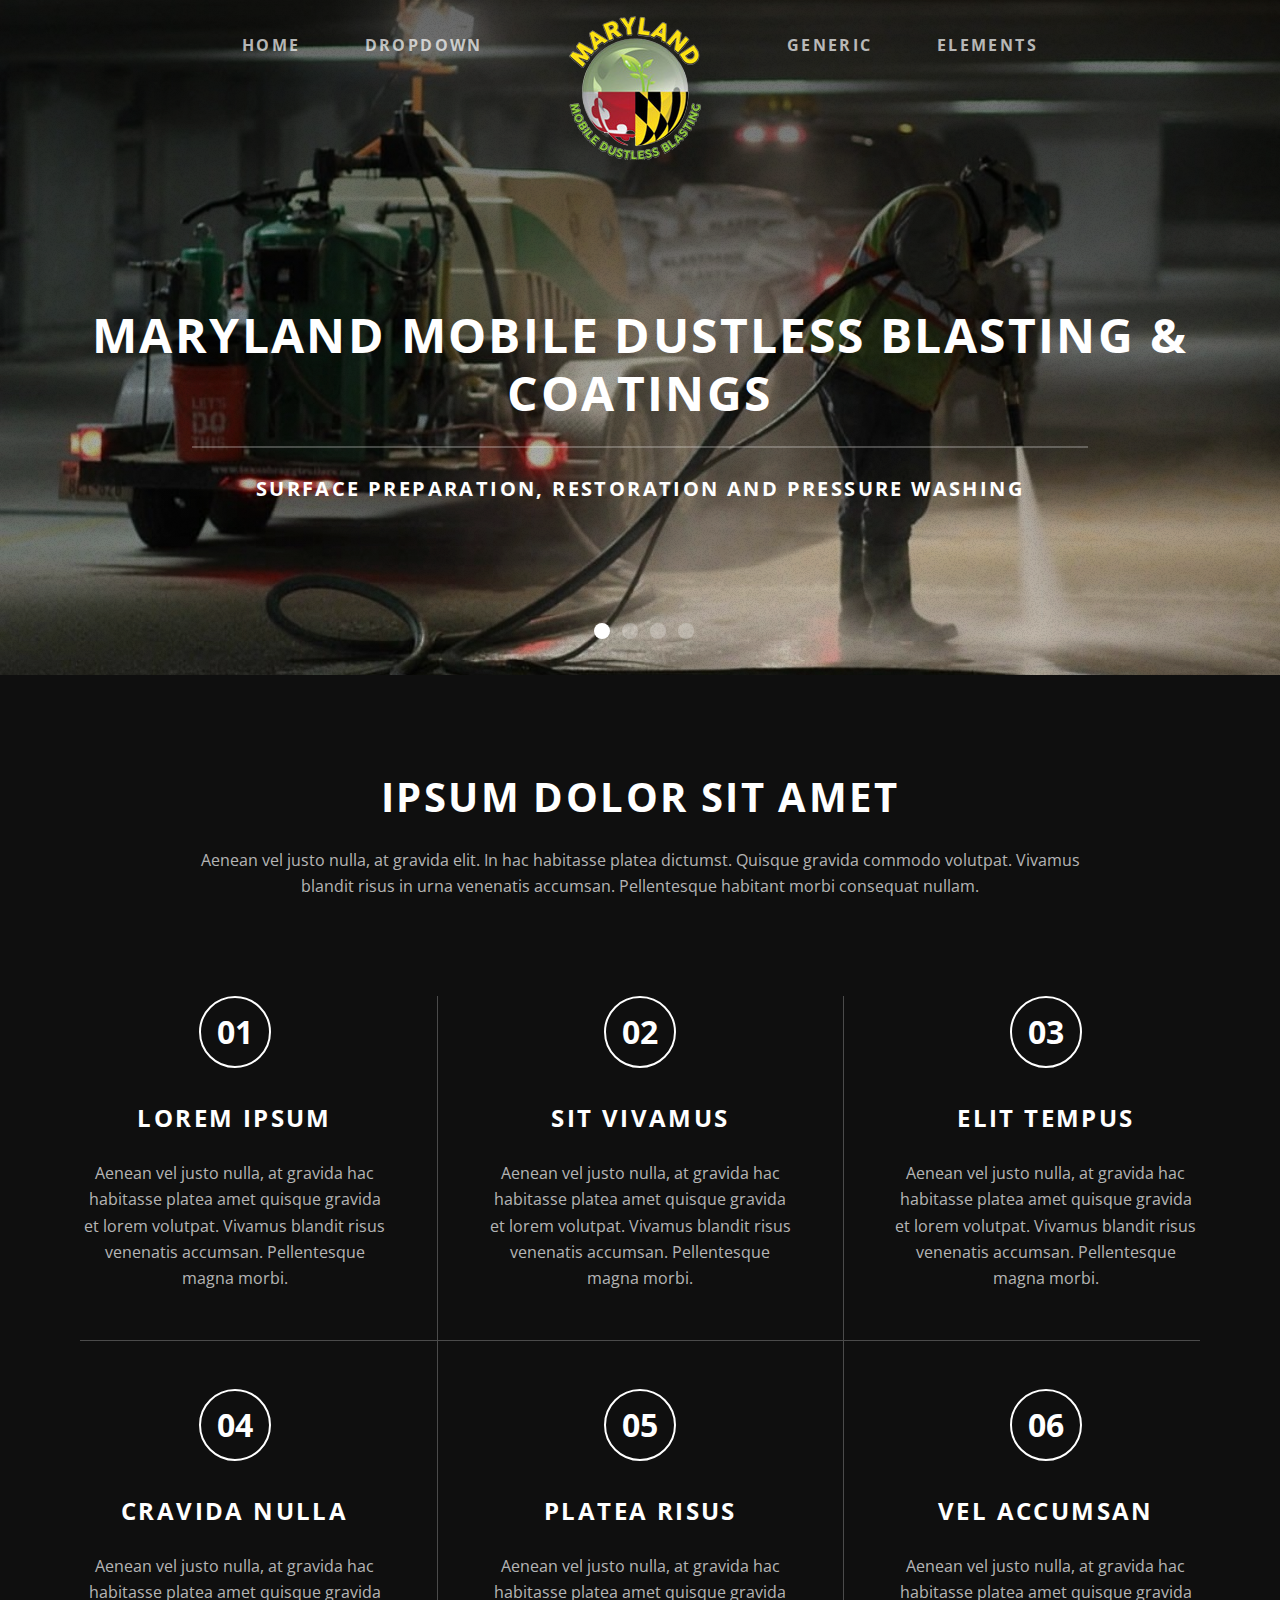
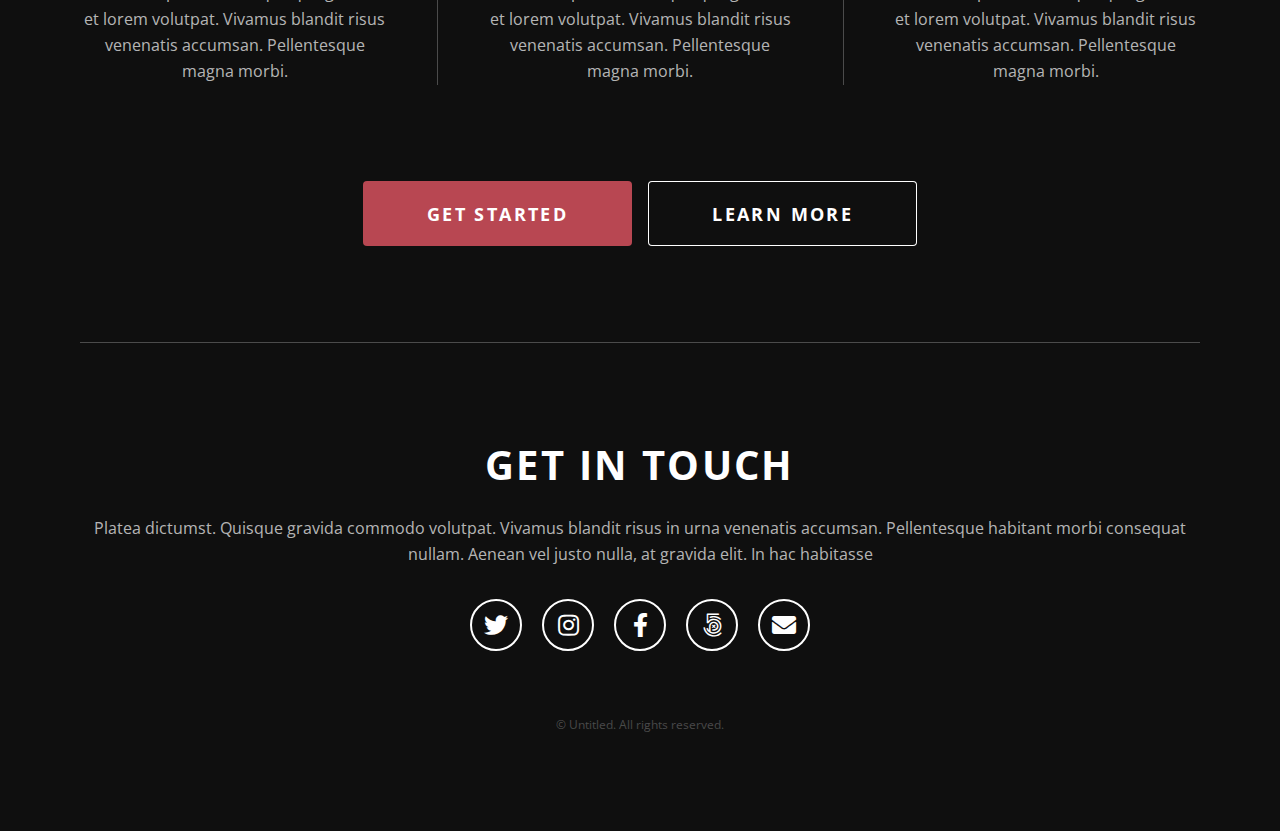
==== index.html @ 6a5d4ad1 "initial commit" ====
<!DOCTYPE HTML>
<!--
	Wide Angle by Pixelarity
	pixelarity.com | hello@pixelarity.com
	License: pixelarity.com/license
-->
<html>

<head>
  <title>MD Mobile Dustless</title>
  <meta charset="utf-8" />
  <meta name="viewport" content="width=device-width, initial-scale=1, user-scalable=no" />
  <meta name="description" content="" />
  <meta name="keywords" content="" />
  <link rel="stylesheet" href="assets/css/main.css" />
</head>

<body class="is-preload">

  <!-- Header -->
  <header id="header" class="alt">
    <nav>
      <ul class="nav">
        <li><a href="index.html">Home</a></li>
        <li>
          <a href="#">Dropdown</a>
          <ul>
            <li><a href="#">Magna tempus</a></li>
            <li><a href="#">Etiam lorem facilis</a></li>
            <li>
              <a href="#">Veroeros consequat</a>
              <ul>
                <li><a href="#">Lorem ipsum dolor</a></li>
                <li><a href="#">Phasellus consequat</a></li>
                <li><a href="#">Magna phasellus</a></li>
                <li><a href="#">Etiam dolore nisl</a></li>
              </ul>
            </li>
            <li><a href="#">Dolore sed magna</a></li>
            <li><a href="#">Nisl sed adipiscing</a></li>
          </ul>
        </li>
      </ul>
    </nav>
    <div id="logo">
      <a href="index.html">
        <img src="images/maryland-mobile-dustless-blasting-web-clip-144-removebg-preview.png"
          alt="MD mobile dustless logo" />
      </a>
    </div>
    <nav>
      <ul class="nav">
        <li><a href="generic.html">Generic</a></li>
        <li><a href="elements.html">Elements</a></li>
      </ul>
    </nav>
  </header>

  <!-- Banner -->
  <div id="banner">
    <article data-position="middle right">
      <div class="inner">
        <img
        sizes="(max-width: 1080px) 100vw, 1080px"
        srcset="
        images/Dustless-parking-lot-e1428711129374_vaur3p_c_scale,w_360.jpg 360w,
        images/Dustless-parking-lot-e1428711129374_vaur3p_c_scale,w_684.jpg 684w,
        images/Dustless-parking-lot-e1428711129374_vaur3p_c_scale,w_986.jpg 986w,
        images/Dustless-parking-lot-e1428711129374_vaur3p_c_scale,w_1080.jpg 1080w"
        src="images/Dustless-parking-lot-e1428711129374_vaur3p_c_scale,w_1080.jpg"
        alt="">
        <h1>Maryland Mobile Dustless Blasting & Coatings</h1>
        <p>Surface Preparation, Restoration And Pressure Washing</p>
      </div>
    </article>
    <article data-position="top right">
      <div class="inner">
        <img src="images/slide02.jpg" alt="" />
        <h1>Maryland Mobile Dustless Blasting & Coatings</h1>
        <p>Surface Preparation, Restoration And Pressure Washing</p>
      </div>
    </article>
    <article data-position="top right">
      <div class="inner">
        <img src="images/slide03.jpg" alt="" />
        <h1>Maryland Mobile Dustless Blasting & Coatings</h1>
        <p>Surface Preparation, Restoration And Pressure Washing</p>
      </div>
    </article>
    <article data-position="top right">
      <div class="inner">
        <img src="images/slide04.jpg" alt="" />
        <h1>Maryland Mobile Dustless Blasting & Coatings</h1>
        <p>Surface Preparation, Restoration And Pressure Washing</p>
      </div>
    </article>
  </div>

  <!-- One -->
  <section id="one" class="wrapper">
    <div class="inner">
      <header>
        <h2>Ipsum Dolor Sit Amet</h2>
        <p>Aenean vel justo nulla, at gravida elit. In hac habitasse platea dictumst. Quisque gravida commodo volutpat.
          Vivamus blandit risus in urna venenatis accumsan. Pellentesque habitant morbi consequat nullam.</p>
      </header>
      <div class="features-grid">
        <div>
          <span class="number">01</span>
          <h3>Lorem Ipsum</h3>
          <p>Aenean vel justo nulla, at gravida hac habitasse platea amet quisque gravida et lorem volutpat. Vivamus
            blandit risus venenatis accumsan. Pellentesque magna morbi.</p>
        </div>
        <div>
          <span class="number">02</span>
          <h3>Sit Vivamus</h3>
          <p>Aenean vel justo nulla, at gravida hac habitasse platea amet quisque gravida et lorem volutpat. Vivamus
            blandit risus venenatis accumsan. Pellentesque magna morbi.</p>
        </div>
        <div>
          <span class="number">03</span>
          <h3>Elit Tempus</h3>
          <p>Aenean vel justo nulla, at gravida hac habitasse platea amet quisque gravida et lorem volutpat. Vivamus
            blandit risus venenatis accumsan. Pellentesque magna morbi.</p>
        </div>
        <div>
          <span class="number">04</span>
          <h3>Cravida Nulla</h3>
          <p>Aenean vel justo nulla, at gravida hac habitasse platea amet quisque gravida et lorem volutpat. Vivamus
            blandit risus venenatis accumsan. Pellentesque magna morbi.</p>
        </div>
        <div>
          <span class="number">05</span>
          <h3>Platea Risus</h3>
          <p>Aenean vel justo nulla, at gravida hac habitasse platea amet quisque gravida et lorem volutpat. Vivamus
            blandit risus venenatis accumsan. Pellentesque magna morbi.</p>
        </div>
        <div>
          <span class="number">06</span>
          <h3>Vel Accumsan</h3>
          <p>Aenean vel justo nulla, at gravida hac habitasse platea amet quisque gravida et lorem volutpat. Vivamus
            blandit risus venenatis accumsan. Pellentesque magna morbi.</p>
        </div>
      </div>
      <ul class="actions special">
        <li><a href="#" class="button large primary">Get Started</a></li>
        <li><a href="#" class="button large">Learn More</a></li>
      </ul>
    </div>
  </section>

  <!-- Footer -->
  <section id="footer">
    <div class="inner">
      <header>
        <h2>Get in Touch</h2>
        <p>Platea dictumst. Quisque gravida commodo volutpat. Vivamus blandit risus in urna venenatis accumsan.
          Pellentesque habitant morbi consequat nullam. Aenean vel justo nulla, at gravida elit. In hac habitasse</p>
      </header>
      <ul class="icons">
        <li><a href="#" class="icon brands fa-twitter"><span class="label">Twitter</span></a></li>
        <li><a href="#" class="icon brands fa-instagram"><span class="label">Instagram</span></a></li>
        <li><a href="#" class="icon brands fa-facebook-f"><span class="label">Facebook</span></a></li>
        <li><a href="#" class="icon brands fa-500px"><span class="label">500px</span></a></li>
        <li><a href="#" class="icon solid fa-envelope"><span class="label">Email</span></a></li>
      </ul>
      <div class="copyright">
        &copy; Untitled. All rights reserved.
      </div>
    </div>
  </section>

  <!-- Scripts -->
  <script src="assets/js/jquery.min.js"></script>
  <script src="assets/js/browser.min.js"></script>
  <script src="assets/js/breakpoints.min.js"></script>
  <script src="assets/js/jquery.dropotron.min.js"></script>
  <script src="assets/js/util.js"></script>
  <script src="assets/js/main.js"></script>

</body>

</html>
---- assets/css/main.css ----
@import url(fontawesome-all.min.css);
@import url("https://fonts.googleapis.com/css?family=Open+Sans|Open+Sans+Condensed:300,700");

/*
	Wide Angle by Pixelarity
	pixelarity.com | hello@pixelarity.com
	License: pixelarity.com/license
*/

html,
body,
div,
span,
applet,
object,
iframe,
h1,
h2,
h3,
h4,
h5,
h6,
p,
blockquote,
pre,
a,
abbr,
acronym,
address,
big,
cite,
code,
del,
dfn,
em,
img,
ins,
kbd,
q,
s,
samp,
small,
strike,
strong,
sub,
sup,
tt,
var,
b,
u,
i,
center,
dl,
dt,
dd,
ol,
ul,
li,
fieldset,
form,
label,
legend,
table,
caption,
tbody,
tfoot,
thead,
tr,
th,
td,
article,
aside,
canvas,
details,
embed,
figure,
figcaption,
footer,
header,
hgroup,
menu,
nav,
output,
ruby,
section,
summary,
time,
mark,
audio,
video {
  margin: 0;
  padding: 0;
  border: 0;
  font-size: 100%;
  font: inherit;
  vertical-align: baseline;
}

article,
aside,
details,
figcaption,
figure,
footer,
header,
hgroup,
menu,
nav,
section {
  display: block;
}

body {
  line-height: 1;
}

ol,
ul {
  list-style: none;
}

blockquote,
q {
  quotes: none;
}

blockquote:before,
blockquote:after,
q:before,
q:after {
  content: "";
  content: none;
}

table {
  border-collapse: collapse;
  border-spacing: 0;
}

body {
  -webkit-text-size-adjust: none;
}

mark {
  background-color: transparent;
  color: inherit;
}

input::-moz-focus-inner {
  border: 0;
  padding: 0;
}

input,
select,
textarea {
  -moz-appearance: none;
  -webkit-appearance: none;
  -ms-appearance: none;
  appearance: none;
}

/* Basic */

@-ms-viewport {
  width: device-width;
}

body {
  -ms-overflow-style: scrollbar;
}

@media screen and (max-width: 480px) {
  html,
  body {
    min-width: 320px;
  }
}

html {
  box-sizing: border-box;
}

*,
*:before,
*:after {
  box-sizing: inherit;
}

body {
  background: #0f0f0f;
}

body.is-preload *,
body.is-preload *:before,
body.is-preload *:after {
  -moz-animation: none !important;
  -webkit-animation: none !important;
  -ms-animation: none !important;
  animation: none !important;
  -moz-transition: none !important;
  -webkit-transition: none !important;
  -ms-transition: none !important;
  transition: none !important;
}

/* Typography */

html {
  font-size: 14pt;
}

@media screen and (max-width: 1680px) {
  html {
    font-size: 12pt;
  }
}

@media screen and (max-width: 1280px) {
  html {
    font-size: 12pt;
  }
}

@media screen and (max-width: 980px) {
  html {
    font-size: 11pt;
  }
}

@media screen and (max-width: 480px) {
  html {
    font-size: 11pt;
  }
}

body {
  background-color: #0f0f0f;
  color: rgba(255, 255, 255, 0.7);
}

body,
input,
select,
textarea {
  font-family: "Open Sans", Arial, Helvetica, sans-serif;
  font-weight: 400;
  font-size: 1rem;
  line-height: 1.65;
}

input,
select,
textarea {
  color: #fff;
}

a {
  -moz-transition: color 0.2s ease-in-out;
  -webkit-transition: color 0.2s ease-in-out;
  -ms-transition: color 0.2s ease-in-out;
  transition: color 0.2s ease-in-out;
  color: #fff;
  text-decoration: underline;
}

a:hover {
  color: #b84752;
  text-decoration: none;
}

strong,
b {
  font-weight: 700;
}

em,
i {
  font-style: italic;
}

p {
  margin: 0 0 2rem 0;
}

h1,
h2,
h3,
h4,
h5,
h6 {
  color: #fff;
  font-family: "Open Sans Condensed", Arial, Helvetica, sans-serif;
  font-weight: 700;
  letter-spacing: 0.15rem;
  line-height: 1.5;
  margin: 0 0 1.5rem 0;
  text-transform: uppercase;
}

h1.major,
h2.major,
h3.major,
h4.major,
h5.major,
h6.major {
  text-align: center;
  margin: 0 0 3rem 0;
}

h1 a,
h2 a,
h3 a,
h4 a,
h5 a,
h6 a {
  color: inherit;
  text-decoration: none;
}

h1 {
  font-size: 3.25rem;
  line-height: 1.2;
}

h2 {
  font-size: 2.5rem;
  line-height: 1.3;
}

h3 {
  font-size: 1.5rem;
}

h4 {
  font-size: 1.25rem;
}

h5 {
  font-size: 0.9rem;
}

h6 {
  font-size: 0.7rem;
}

@media screen and (max-width: 736px) {
  h1 {
    font-size: 2.75rem;
    line-height: 1.3;
  }

  h2 {
    font-size: 1.5rem;
    line-height: 1.5;
  }

  h3 {
    font-size: 1.25rem;
  }
}

sub {
  font-size: 0.8rem;
  position: relative;
  top: 0.5rem;
}

sup {
  font-size: 0.8rem;
  position: relative;
  top: -0.5rem;
}

blockquote {
  border-left: solid 0.5rem rgba(255, 255, 255, 0.25);
  font-style: italic;
  margin: 0 0 2rem 0;
  padding: 1rem 0 1rem 2rem;
}

code {
  background: rgba(255, 255, 255, 0.075);
  border-radius: 4px;
  border: 1px solid rgba(255, 255, 255, 0.25);
  font-family: "Courier New", monospace;
  font-size: 0.9rem;
  margin: 0 0.25rem;
  padding: 0.25rem 0.65rem;
}

pre {
  -webkit-overflow-scrolling: touch;
  font-family: "Courier New", monospace;
  font-size: 0.9rem;
  margin: 0 0 2rem 0;
}

pre code {
  display: block;
  line-height: 1.75;
  padding: 1rem 1.5rem;
  overflow-x: auto;
}

hr {
  border: 0;
  border-bottom: solid 1px rgba(255, 255, 255, 0.25);
  margin: 2rem 0;
}

hr.major {
  margin: 4rem 0;
}

@media screen and (max-width: 736px) {
  hr.major {
    margin: 3rem 0;
  }
}

/* Row */

.row {
  display: flex;
  flex-wrap: wrap;
  box-sizing: border-box;
  align-items: stretch;
}

.row > * {
  box-sizing: border-box;
}

.row.gtr-uniform > * > :last-child {
  margin-bottom: 0;
}

.row.aln-left {
  justify-content: flex-start;
}

.row.aln-center {
  justify-content: center;
}

.row.aln-right {
  justify-content: flex-end;
}

.row.aln-top {
  align-items: flex-start;
}

.row.aln-middle {
  align-items: center;
}

.row.aln-bottom {
  align-items: flex-end;
}

.row > .imp {
  order: -1;
}

.row > .col-1 {
  width: 8.33333%;
}

.row > .off-1 {
  margin-left: 8.33333%;
}

.row > .col-2 {
  width: 16.66667%;
}

.row > .off-2 {
  margin-left: 16.66667%;
}

.row > .col-3 {
  width: 25%;
}

.row > .off-3 {
  margin-left: 25%;
}

.row > .col-4 {
  width: 33.33333%;
}

.row > .off-4 {
  margin-left: 33.33333%;
}

.row > .col-5 {
  width: 41.66667%;
}

.row > .off-5 {
  margin-left: 41.66667%;
}

.row > .col-6 {
  width: 50%;
}

.row > .off-6 {
  margin-left: 50%;
}

.row > .col-7 {
  width: 58.33333%;
}

.row > .off-7 {
  margin-left: 58.33333%;
}

.row > .col-8 {
  width: 66.66667%;
}

.row > .off-8 {
  margin-left: 66.66667%;
}

.row > .col-9 {
  width: 75%;
}

.row > .off-9 {
  margin-left: 75%;
}

.row > .col-10 {
  width: 83.33333%;
}

.row > .off-10 {
  margin-left: 83.33333%;
}

.row > .col-11 {
  width: 91.66667%;
}

.row > .off-11 {
  margin-left: 91.66667%;
}

.row > .col-12 {
  width: 100%;
}

.row > .off-12 {
  margin-left: 100%;
}

.row.gtr-0 {
  margin-top: 0;
  margin-left: 0rem;
}

.row.gtr-0 > * {
  padding: 0 0 0 0rem;
}

.row.gtr-0.gtr-uniform {
  margin-top: 0rem;
}

.row.gtr-0.gtr-uniform > * {
  padding-top: 0rem;
}

.row.gtr-25 {
  margin-top: 0;
  margin-left: -0.5rem;
}

.row.gtr-25 > * {
  padding: 0 0 0 0.5rem;
}

.row.gtr-25.gtr-uniform {
  margin-top: -0.5rem;
}

.row.gtr-25.gtr-uniform > * {
  padding-top: 0.5rem;
}

.row.gtr-50 {
  margin-top: 0;
  margin-left: -1rem;
}

.row.gtr-50 > * {
  padding: 0 0 0 1rem;
}

.row.gtr-50.gtr-uniform {
  margin-top: -1rem;
}

.row.gtr-50.gtr-uniform > * {
  padding-top: 1rem;
}

.row {
  margin-top: 0;
  margin-left: -2rem;
}

.row > * {
  padding: 0 0 0 2rem;
}

.row.gtr-uniform {
  margin-top: -2rem;
}

.row.gtr-uniform > * {
  padding-top: 2rem;
}

.row.gtr-150 {
  margin-top: 0;
  margin-left: -3rem;
}

.row.gtr-150 > * {
  padding: 0 0 0 3rem;
}

.row.gtr-150.gtr-uniform {
  margin-top: -3rem;
}

.row.gtr-150.gtr-uniform > * {
  padding-top: 3rem;
}

.row.gtr-200 {
  margin-top: 0;
  margin-left: -4rem;
}

.row.gtr-200 > * {
  padding: 0 0 0 4rem;
}

.row.gtr-200.gtr-uniform {
  margin-top: -4rem;
}

.row.gtr-200.gtr-uniform > * {
  padding-top: 4rem;
}

@media screen and (max-width: 1680px) {
  .row {
    display: flex;
    flex-wrap: wrap;
    box-sizing: border-box;
    align-items: stretch;
  }

  .row > * {
    box-sizing: border-box;
  }

  .row.gtr-uniform > * > :last-child {
    margin-bottom: 0;
  }

  .row.aln-left {
    justify-content: flex-start;
  }

  .row.aln-center {
    justify-content: center;
  }

  .row.aln-right {
    justify-content: flex-end;
  }

  .row.aln-top {
    align-items: flex-start;
  }

  .row.aln-middle {
    align-items: center;
  }

  .row.aln-bottom {
    align-items: flex-end;
  }

  .row > .imp-xlarge {
    order: -1;
  }

  .row > .col-1-xlarge {
    width: 8.33333%;
  }

  .row > .off-1-xlarge {
    margin-left: 8.33333%;
  }

  .row > .col-2-xlarge {
    width: 16.66667%;
  }

  .row > .off-2-xlarge {
    margin-left: 16.66667%;
  }

  .row > .col-3-xlarge {
    width: 25%;
  }

  .row > .off-3-xlarge {
    margin-left: 25%;
  }

  .row > .col-4-xlarge {
    width: 33.33333%;
  }

  .row > .off-4-xlarge {
    margin-left: 33.33333%;
  }

  .row > .col-5-xlarge {
    width: 41.66667%;
  }

  .row > .off-5-xlarge {
    margin-left: 41.66667%;
  }

  .row > .col-6-xlarge {
    width: 50%;
  }

  .row > .off-6-xlarge {
    margin-left: 50%;
  }

  .row > .col-7-xlarge {
    width: 58.33333%;
  }

  .row > .off-7-xlarge {
    margin-left: 58.33333%;
  }

  .row > .col-8-xlarge {
    width: 66.66667%;
  }

  .row > .off-8-xlarge {
    margin-left: 66.66667%;
  }

  .row > .col-9-xlarge {
    width: 75%;
  }

  .row > .off-9-xlarge {
    margin-left: 75%;
  }

  .row > .col-10-xlarge {
    width: 83.33333%;
  }

  .row > .off-10-xlarge {
    margin-left: 83.33333%;
  }

  .row > .col-11-xlarge {
    width: 91.66667%;
  }

  .row > .off-11-xlarge {
    margin-left: 91.66667%;
  }

  .row > .col-12-xlarge {
    width: 100%;
  }

  .row > .off-12-xlarge {
    margin-left: 100%;
  }

  .row.gtr-0 {
    margin-top: 0;
    margin-left: 0rem;
  }

  .row.gtr-0 > * {
    padding: 0 0 0 0rem;
  }

  .row.gtr-0.gtr-uniform {
    margin-top: 0rem;
  }

  .row.gtr-0.gtr-uniform > * {
    padding-top: 0rem;
  }

  .row.gtr-25 {
    margin-top: 0;
    margin-left: -0.5rem;
  }

  .row.gtr-25 > * {
    padding: 0 0 0 0.5rem;
  }

  .row.gtr-25.gtr-uniform {
    margin-top: -0.5rem;
  }

  .row.gtr-25.gtr-uniform > * {
    padding-top: 0.5rem;
  }

  .row.gtr-50 {
    margin-top: 0;
    margin-left: -1rem;
  }

  .row.gtr-50 > * {
    padding: 0 0 0 1rem;
  }

  .row.gtr-50.gtr-uniform {
    margin-top: -1rem;
  }

  .row.gtr-50.gtr-uniform > * {
    padding-top: 1rem;
  }

  .row {
    margin-top: 0;
    margin-left: -2rem;
  }

  .row > * {
    padding: 0 0 0 2rem;
  }

  .row.gtr-uniform {
    margin-top: -2rem;
  }

  .row.gtr-uniform > * {
    padding-top: 2rem;
  }

  .row.gtr-150 {
    margin-top: 0;
    margin-left: -3rem;
  }

  .row.gtr-150 > * {
    padding: 0 0 0 3rem;
  }

  .row.gtr-150.gtr-uniform {
    margin-top: -3rem;
  }

  .row.gtr-150.gtr-uniform > * {
    padding-top: 3rem;
  }

  .row.gtr-200 {
    margin-top: 0;
    margin-left: -4rem;
  }

  .row.gtr-200 > * {
    padding: 0 0 0 4rem;
  }

  .row.gtr-200.gtr-uniform {
    margin-top: -4rem;
  }

  .row.gtr-200.gtr-uniform > * {
    padding-top: 4rem;
  }
}

@media screen and (max-width: 1280px) {
  .row {
    display: flex;
    flex-wrap: wrap;
    box-sizing: border-box;
    align-items: stretch;
  }

  .row > * {
    box-sizing: border-box;
  }

  .row.gtr-uniform > * > :last-child {
    margin-bottom: 0;
  }

  .row.aln-left {
    justify-content: flex-start;
  }

  .row.aln-center {
    justify-content: center;
  }

  .row.aln-right {
    justify-content: flex-end;
  }

  .row.aln-top {
    align-items: flex-start;
  }

  .row.aln-middle {
    align-items: center;
  }

  .row.aln-bottom {
    align-items: flex-end;
  }

  .row > .imp-large {
    order: -1;
  }

  .row > .col-1-large {
    width: 8.33333%;
  }

  .row > .off-1-large {
    margin-left: 8.33333%;
  }

  .row > .col-2-large {
    width: 16.66667%;
  }

  .row > .off-2-large {
    margin-left: 16.66667%;
  }

  .row > .col-3-large {
    width: 25%;
  }

  .row > .off-3-large {
    margin-left: 25%;
  }

  .row > .col-4-large {
    width: 33.33333%;
  }

  .row > .off-4-large {
    margin-left: 33.33333%;
  }

  .row > .col-5-large {
    width: 41.66667%;
  }

  .row > .off-5-large {
    margin-left: 41.66667%;
  }

  .row > .col-6-large {
    width: 50%;
  }

  .row > .off-6-large {
    margin-left: 50%;
  }

  .row > .col-7-large {
    width: 58.33333%;
  }

  .row > .off-7-large {
    margin-left: 58.33333%;
  }

  .row > .col-8-large {
    width: 66.66667%;
  }

  .row > .off-8-large {
    margin-left: 66.66667%;
  }

  .row > .col-9-large {
    width: 75%;
  }

  .row > .off-9-large {
    margin-left: 75%;
  }

  .row > .col-10-large {
    width: 83.33333%;
  }

  .row > .off-10-large {
    margin-left: 83.33333%;
  }

  .row > .col-11-large {
    width: 91.66667%;
  }

  .row > .off-11-large {
    margin-left: 91.66667%;
  }

  .row > .col-12-large {
    width: 100%;
  }

  .row > .off-12-large {
    margin-left: 100%;
  }

  .row.gtr-0 {
    margin-top: 0;
    margin-left: 0rem;
  }

  .row.gtr-0 > * {
    padding: 0 0 0 0rem;
  }

  .row.gtr-0.gtr-uniform {
    margin-top: 0rem;
  }

  .row.gtr-0.gtr-uniform > * {
    padding-top: 0rem;
  }

  .row.gtr-25 {
    margin-top: 0;
    margin-left: -0.375rem;
  }

  .row.gtr-25 > * {
    padding: 0 0 0 0.375rem;
  }

  .row.gtr-25.gtr-uniform {
    margin-top: -0.375rem;
  }

  .row.gtr-25.gtr-uniform > * {
    padding-top: 0.375rem;
  }

  .row.gtr-50 {
    margin-top: 0;
    margin-left: -0.75rem;
  }

  .row.gtr-50 > * {
    padding: 0 0 0 0.75rem;
  }

  .row.gtr-50.gtr-uniform {
    margin-top: -0.75rem;
  }

  .row.gtr-50.gtr-uniform > * {
    padding-top: 0.75rem;
  }

  .row {
    margin-top: 0;
    margin-left: -1.5rem;
  }

  .row > * {
    padding: 0 0 0 1.5rem;
  }

  .row.gtr-uniform {
    margin-top: -1.5rem;
  }

  .row.gtr-uniform > * {
    padding-top: 1.5rem;
  }

  .row.gtr-150 {
    margin-top: 0;
    margin-left: -2.25rem;
  }

  .row.gtr-150 > * {
    padding: 0 0 0 2.25rem;
  }

  .row.gtr-150.gtr-uniform {
    margin-top: -2.25rem;
  }

  .row.gtr-150.gtr-uniform > * {
    padding-top: 2.25rem;
  }

  .row.gtr-200 {
    margin-top: 0;
    margin-left: -3rem;
  }

  .row.gtr-200 > * {
    padding: 0 0 0 3rem;
  }

  .row.gtr-200.gtr-uniform {
    margin-top: -3rem;
  }

  .row.gtr-200.gtr-uniform > * {
    padding-top: 3rem;
  }
}

@media screen and (max-width: 980px) {
  .row {
    display: flex;
    flex-wrap: wrap;
    box-sizing: border-box;
    align-items: stretch;
  }

  .row > * {
    box-sizing: border-box;
  }

  .row.gtr-uniform > * > :last-child {
    margin-bottom: 0;
  }

  .row.aln-left {
    justify-content: flex-start;
  }

  .row.aln-center {
    justify-content: center;
  }

  .row.aln-right {
    justify-content: flex-end;
  }

  .row.aln-top {
    align-items: flex-start;
  }

  .row.aln-middle {
    align-items: center;
  }

  .row.aln-bottom {
    align-items: flex-end;
  }

  .row > .imp-medium {
    order: -1;
  }

  .row > .col-1-medium {
    width: 8.33333%;
  }

  .row > .off-1-medium {
    margin-left: 8.33333%;
  }

  .row > .col-2-medium {
    width: 16.66667%;
  }

  .row > .off-2-medium {
    margin-left: 16.66667%;
  }

  .row > .col-3-medium {
    width: 25%;
  }

  .row > .off-3-medium {
    margin-left: 25%;
  }

  .row > .col-4-medium {
    width: 33.33333%;
  }

  .row > .off-4-medium {
    margin-left: 33.33333%;
  }

  .row > .col-5-medium {
    width: 41.66667%;
  }

  .row > .off-5-medium {
    margin-left: 41.66667%;
  }

  .row > .col-6-medium {
    width: 50%;
  }

  .row > .off-6-medium {
    margin-left: 50%;
  }

  .row > .col-7-medium {
    width: 58.33333%;
  }

  .row > .off-7-medium {
    margin-left: 58.33333%;
  }

  .row > .col-8-medium {
    width: 66.66667%;
  }

  .row > .off-8-medium {
    margin-left: 66.66667%;
  }

  .row > .col-9-medium {
    width: 75%;
  }

  .row > .off-9-medium {
    margin-left: 75%;
  }

  .row > .col-10-medium {
    width: 83.33333%;
  }

  .row > .off-10-medium {
    margin-left: 83.33333%;
  }

  .row > .col-11-medium {
    width: 91.66667%;
  }

  .row > .off-11-medium {
    margin-left: 91.66667%;
  }

  .row > .col-12-medium {
    width: 100%;
  }

  .row > .off-12-medium {
    margin-left: 100%;
  }

  .row.gtr-0 {
    margin-top: 0;
    margin-left: 0rem;
  }

  .row.gtr-0 > * {
    padding: 0 0 0 0rem;
  }

  .row.gtr-0.gtr-uniform {
    margin-top: 0rem;
  }

  .row.gtr-0.gtr-uniform > * {
    padding-top: 0rem;
  }

  .row.gtr-25 {
    margin-top: 0;
    margin-left: -0.375rem;
  }

  .row.gtr-25 > * {
    padding: 0 0 0 0.375rem;
  }

  .row.gtr-25.gtr-uniform {
    margin-top: -0.375rem;
  }

  .row.gtr-25.gtr-uniform > * {
    padding-top: 0.375rem;
  }

  .row.gtr-50 {
    margin-top: 0;
    margin-left: -0.75rem;
  }

  .row.gtr-50 > * {
    padding: 0 0 0 0.75rem;
  }

  .row.gtr-50.gtr-uniform {
    margin-top: -0.75rem;
  }

  .row.gtr-50.gtr-uniform > * {
    padding-top: 0.75rem;
  }

  .row {
    margin-top: 0;
    margin-left: -1.5rem;
  }

  .row > * {
    padding: 0 0 0 1.5rem;
  }

  .row.gtr-uniform {
    margin-top: -1.5rem;
  }

  .row.gtr-uniform > * {
    padding-top: 1.5rem;
  }

  .row.gtr-150 {
    margin-top: 0;
    margin-left: -2.25rem;
  }

  .row.gtr-150 > * {
    padding: 0 0 0 2.25rem;
  }

  .row.gtr-150.gtr-uniform {
    margin-top: -2.25rem;
  }

  .row.gtr-150.gtr-uniform > * {
    padding-top: 2.25rem;
  }

  .row.gtr-200 {
    margin-top: 0;
    margin-left: -3rem;
  }

  .row.gtr-200 > * {
    padding: 0 0 0 3rem;
  }

  .row.gtr-200.gtr-uniform {
    margin-top: -3rem;
  }

  .row.gtr-200.gtr-uniform > * {
    padding-top: 3rem;
  }
}

@media screen and (max-width: 736px) {
  .row {
    display: flex;
    flex-wrap: wrap;
    box-sizing: border-box;
    align-items: stretch;
  }

  .row > * {
    box-sizing: border-box;
  }

  .row.gtr-uniform > * > :last-child {
    margin-bottom: 0;
  }

  .row.aln-left {
    justify-content: flex-start;
  }

  .row.aln-center {
    justify-content: center;
  }

  .row.aln-right {
    justify-content: flex-end;
  }

  .row.aln-top {
    align-items: flex-start;
  }

  .row.aln-middle {
    align-items: center;
  }

  .row.aln-bottom {
    align-items: flex-end;
  }

  .row > .imp-small {
    order: -1;
  }

  .row > .col-1-small {
    width: 8.33333%;
  }

  .row > .off-1-small {
    margin-left: 8.33333%;
  }

  .row > .col-2-small {
    width: 16.66667%;
  }

  .row > .off-2-small {
    margin-left: 16.66667%;
  }

  .row > .col-3-small {
    width: 25%;
  }

  .row > .off-3-small {
    margin-left: 25%;
  }

  .row > .col-4-small {
    width: 33.33333%;
  }

  .row > .off-4-small {
    margin-left: 33.33333%;
  }

  .row > .col-5-small {
    width: 41.66667%;
  }

  .row > .off-5-small {
    margin-left: 41.66667%;
  }

  .row > .col-6-small {
    width: 50%;
  }

  .row > .off-6-small {
    margin-left: 50%;
  }

  .row > .col-7-small {
    width: 58.33333%;
  }

  .row > .off-7-small {
    margin-left: 58.33333%;
  }

  .row > .col-8-small {
    width: 66.66667%;
  }

  .row > .off-8-small {
    margin-left: 66.66667%;
  }

  .row > .col-9-small {
    width: 75%;
  }

  .row > .off-9-small {
    margin-left: 75%;
  }

  .row > .col-10-small {
    width: 83.33333%;
  }

  .row > .off-10-small {
    margin-left: 83.33333%;
  }

  .row > .col-11-small {
    width: 91.66667%;
  }

  .row > .off-11-small {
    margin-left: 91.66667%;
  }

  .row > .col-12-small {
    width: 100%;
  }

  .row > .off-12-small {
    margin-left: 100%;
  }

  .row.gtr-0 {
    margin-top: 0;
    margin-left: 0rem;
  }

  .row.gtr-0 > * {
    padding: 0 0 0 0rem;
  }

  .row.gtr-0.gtr-uniform {
    margin-top: 0rem;
  }

  .row.gtr-0.gtr-uniform > * {
    padding-top: 0rem;
  }

  .row.gtr-25 {
    margin-top: 0;
    margin-left: -0.3125rem;
  }

  .row.gtr-25 > * {
    padding: 0 0 0 0.3125rem;
  }

  .row.gtr-25.gtr-uniform {
    margin-top: -0.3125rem;
  }

  .row.gtr-25.gtr-uniform > * {
    padding-top: 0.3125rem;
  }

  .row.gtr-50 {
    margin-top: 0;
    margin-left: -0.625rem;
  }

  .row.gtr-50 > * {
    padding: 0 0 0 0.625rem;
  }

  .row.gtr-50.gtr-uniform {
    margin-top: -0.625rem;
  }

  .row.gtr-50.gtr-uniform > * {
    padding-top: 0.625rem;
  }

  .row {
    margin-top: 0;
    margin-left: -1.25rem;
  }

  .row > * {
    padding: 0 0 0 1.25rem;
  }

  .row.gtr-uniform {
    margin-top: -1.25rem;
  }

  .row.gtr-uniform > * {
    padding-top: 1.25rem;
  }

  .row.gtr-150 {
    margin-top: 0;
    margin-left: -1.875rem;
  }

  .row.gtr-150 > * {
    padding: 0 0 0 1.875rem;
  }

  .row.gtr-150.gtr-uniform {
    margin-top: -1.875rem;
  }

  .row.gtr-150.gtr-uniform > * {
    padding-top: 1.875rem;
  }

  .row.gtr-200 {
    margin-top: 0;
    margin-left: -2.5rem;
  }

  .row.gtr-200 > * {
    padding: 0 0 0 2.5rem;
  }

  .row.gtr-200.gtr-uniform {
    margin-top: -2.5rem;
  }

  .row.gtr-200.gtr-uniform > * {
    padding-top: 2.5rem;
  }
}

@media screen and (max-width: 480px) {
  .row {
    display: flex;
    flex-wrap: wrap;
    box-sizing: border-box;
    align-items: stretch;
  }

  .row > * {
    box-sizing: border-box;
  }

  .row.gtr-uniform > * > :last-child {
    margin-bottom: 0;
  }

  .row.aln-left {
    justify-content: flex-start;
  }

  .row.aln-center {
    justify-content: center;
  }

  .row.aln-right {
    justify-content: flex-end;
  }

  .row.aln-top {
    align-items: flex-start;
  }

  .row.aln-middle {
    align-items: center;
  }

  .row.aln-bottom {
    align-items: flex-end;
  }

  .row > .imp-xsmall {
    order: -1;
  }

  .row > .col-1-xsmall {
    width: 8.33333%;
  }

  .row > .off-1-xsmall {
    margin-left: 8.33333%;
  }

  .row > .col-2-xsmall {
    width: 16.66667%;
  }

  .row > .off-2-xsmall {
    margin-left: 16.66667%;
  }

  .row > .col-3-xsmall {
    width: 25%;
  }

  .row > .off-3-xsmall {
    margin-left: 25%;
  }

  .row > .col-4-xsmall {
    width: 33.33333%;
  }

  .row > .off-4-xsmall {
    margin-left: 33.33333%;
  }

  .row > .col-5-xsmall {
    width: 41.66667%;
  }

  .row > .off-5-xsmall {
    margin-left: 41.66667%;
  }

  .row > .col-6-xsmall {
    width: 50%;
  }

  .row > .off-6-xsmall {
    margin-left: 50%;
  }

  .row > .col-7-xsmall {
    width: 58.33333%;
  }

  .row > .off-7-xsmall {
    margin-left: 58.33333%;
  }

  .row > .col-8-xsmall {
    width: 66.66667%;
  }

  .row > .off-8-xsmall {
    margin-left: 66.66667%;
  }

  .row > .col-9-xsmall {
    width: 75%;
  }

  .row > .off-9-xsmall {
    margin-left: 75%;
  }

  .row > .col-10-xsmall {
    width: 83.33333%;
  }

  .row > .off-10-xsmall {
    margin-left: 83.33333%;
  }

  .row > .col-11-xsmall {
    width: 91.66667%;
  }

  .row > .off-11-xsmall {
    margin-left: 91.66667%;
  }

  .row > .col-12-xsmall {
    width: 100%;
  }

  .row > .off-12-xsmall {
    margin-left: 100%;
  }

  .row.gtr-0 {
    margin-top: 0;
    margin-left: 0rem;
  }

  .row.gtr-0 > * {
    padding: 0 0 0 0rem;
  }

  .row.gtr-0.gtr-uniform {
    margin-top: 0rem;
  }

  .row.gtr-0.gtr-uniform > * {
    padding-top: 0rem;
  }

  .row.gtr-25 {
    margin-top: 0;
    margin-left: -0.3125rem;
  }

  .row.gtr-25 > * {
    padding: 0 0 0 0.3125rem;
  }

  .row.gtr-25.gtr-uniform {
    margin-top: -0.3125rem;
  }

  .row.gtr-25.gtr-uniform > * {
    padding-top: 0.3125rem;
  }

  .row.gtr-50 {
    margin-top: 0;
    margin-left: -0.625rem;
  }

  .row.gtr-50 > * {
    padding: 0 0 0 0.625rem;
  }

  .row.gtr-50.gtr-uniform {
    margin-top: -0.625rem;
  }

  .row.gtr-50.gtr-uniform > * {
    padding-top: 0.625rem;
  }

  .row {
    margin-top: 0;
    margin-left: -1.25rem;
  }

  .row > * {
    padding: 0 0 0 1.25rem;
  }

  .row.gtr-uniform {
    margin-top: -1.25rem;
  }

  .row.gtr-uniform > * {
    padding-top: 1.25rem;
  }

  .row.gtr-150 {
    margin-top: 0;
    margin-left: -1.875rem;
  }

  .row.gtr-150 > * {
    padding: 0 0 0 1.875rem;
  }

  .row.gtr-150.gtr-uniform {
    margin-top: -1.875rem;
  }

  .row.gtr-150.gtr-uniform > * {
    padding-top: 1.875rem;
  }

  .row.gtr-200 {
    margin-top: 0;
    margin-left: -2.5rem;
  }

  .row.gtr-200 > * {
    padding: 0 0 0 2.5rem;
  }

  .row.gtr-200.gtr-uniform {
    margin-top: -2.5rem;
  }

  .row.gtr-200.gtr-uniform > * {
    padding-top: 2.5rem;
  }
}

/* Box */

.box {
  border: solid 1px rgba(255, 255, 255, 0.25);
  border-radius: 4px;
  margin-bottom: 2rem;
  padding: 1.5rem;
}

.box > :last-child {
  margin-bottom: 0;
}

.box.alt {
  border: 0;
  border-radius: 0;
  padding: 0;
}

/* Button */

input[type="submit"],
input[type="reset"],
input[type="button"],
button,
.button {
  -moz-appearance: none;
  -webkit-appearance: none;
  -ms-appearance: none;
  appearance: none;
  -moz-transition: background-color 0.2s ease-in-out,
    box-shadow 0.2s ease-in-out, color 0.2s ease-in-out;
  -webkit-transition: background-color 0.2s ease-in-out,
    box-shadow 0.2s ease-in-out, color 0.2s ease-in-out;
  -ms-transition: background-color 0.2s ease-in-out, box-shadow 0.2s ease-in-out,
    color 0.2s ease-in-out;
  transition: background-color 0.2s ease-in-out, box-shadow 0.2s ease-in-out,
    color 0.2s ease-in-out;
  background-color: transparent;
  border-radius: 4px;
  border: 0;
  box-shadow: inset 0 0 0 1px #fff;
  color: #fff !important;
  cursor: pointer;
  display: inline-block;
  font-family: "Open Sans Condensed", Arial, Helvetica, sans-serif;
  font-weight: 700;
  height: 3.25rem;
  letter-spacing: 0.15rem;
  line-height: 3.25rem;
  padding: 0 3rem;
  text-align: center;
  text-decoration: none;
  text-transform: uppercase;
  white-space: nowrap;
}

input[type="submit"]:hover,
input[type="reset"]:hover,
input[type="button"]:hover,
button:hover,
.button:hover {
  box-shadow: inset 0 0 0 1px #b84752;
  color: #b84752 !important;
}

input[type="submit"]:hover:active,
input[type="reset"]:hover:active,
input[type="button"]:hover:active,
button:hover:active,
.button:hover:active {
  background-color: rgba(184, 71, 82, 0.25);
}

input[type="submit"].primary,
input[type="reset"].primary,
input[type="button"].primary,
button.primary,
.button.primary {
  box-shadow: none;
  background-color: #b84752;
  color: #fff !important;
}

input[type="submit"].primary:hover,
input[type="reset"].primary:hover,
input[type="button"].primary:hover,
button.primary:hover,
.button.primary:hover {
  background-color: #bf5963;
  box-shadow: none;
}

input[type="submit"].primary:hover:active,
input[type="reset"].primary:hover:active,
input[type="button"].primary:hover:active,
button.primary:hover:active,
.button.primary:hover:active {
  background-color: #a6404a;
}

input[type="submit"].small,
input[type="reset"].small,
input[type="button"].small,
button.small,
.button.small {
  font-size: 0.8rem;
  height: 2.4375rem;
  line-height: 2.4375rem;
  padding: 0 2rem;
}

input[type="submit"].large,
input[type="reset"].large,
input[type="button"].large,
button.large,
.button.large {
  font-size: 1.15rem;
  height: 4.0625rem;
  line-height: 4.0625rem;
  padding: 0 4rem;
}

input[type="submit"].wide,
input[type="reset"].wide,
input[type="button"].wide,
button.wide,
.button.wide {
  min-width: 13rem;
}

input[type="submit"].icon:before,
input[type="reset"].icon:before,
input[type="button"].icon:before,
button.icon:before,
.button.icon:before {
  margin-right: 0.5rem;
}

input[type="submit"].fit,
input[type="reset"].fit,
input[type="button"].fit,
button.fit,
.button.fit {
  width: 100%;
}

input[type="submit"].disabled,
input[type="submit"]:disabled,
input[type="reset"].disabled,
input[type="reset"]:disabled,
input[type="button"].disabled,
input[type="button"]:disabled,
button.disabled,
button:disabled,
.button.disabled,
.button:disabled {
  pointer-events: none;
  opacity: 0.25;
}

/* Form */

form {
  margin: 0 0 2rem 0;
}

input[type="text"],
input[type="password"],
input[type="email"],
input[type="tel"],
input[type="search"],
input[type="url"],
select,
textarea {
  -moz-appearance: none;
  -webkit-appearance: none;
  -ms-appearance: none;
  appearance: none;
  background-color: rgba(255, 255, 255, 0.075);
  border-color: rgba(255, 255, 255, 0.25);
  border-radius: 4px;
  border: none;
  border: solid 1px;
  color: inherit;
  display: block;
  outline: 0;
  padding: 0 1rem;
  text-decoration: none;
  width: 100%;
}

input[type="text"]:focus,
input[type="password"]:focus,
input[type="email"]:focus,
input[type="tel"]:focus,
input[type="search"]:focus,
input[type="url"]:focus,
select:focus,
textarea:focus {
  border-color: #b84752;
  box-shadow: 0 0 0 1px #b84752;
}

input[type="text"]:invalid,
input[type="password"]:invalid,
input[type="email"]:invalid,
input[type="tel"]:invalid,
input[type="search"]:invalid,
input[type="url"]:invalid,
select:invalid,
textarea:invalid {
  box-shadow: none;
}

label {
  color: #fff;
  display: block;
  font-size: 1rem;
  font-weight: 700;
  margin: 0 0 1rem 0;
}

input[type="text"],
input[type="password"],
input[type="email"],
input[type="tel"],
input[type="search"],
input[type="url"] {
  height: 3.25rem;
}

select {
  background-image: url("data:image/svg+xml;charset=utf8,%3Csvg xmlns='http://www.w3.org/2000/svg' width='40' height='40' preserveAspectRatio='none' viewBox='0 0 40 40'%3E%3Cpath d='M9.4,12.3l10.4,10.4l10.4-10.4c0.2-0.2,0.5-0.4,0.9-0.4c0.3,0,0.6,0.1,0.9,0.4l3.3,3.3c0.2,0.2,0.4,0.5,0.4,0.9 c0,0.4-0.1,0.6-0.4,0.9L20.7,31.9c-0.2,0.2-0.5,0.4-0.9,0.4c-0.3,0-0.6-0.1-0.9-0.4L4.3,17.3c-0.2-0.2-0.4-0.5-0.4-0.9 c0-0.4,0.1-0.6,0.4-0.9l3.3-3.3c0.2-0.2,0.5-0.4,0.9-0.4S9.1,12.1,9.4,12.3z' fill='rgba(255, 255, 255, 0.25)' /%3E%3C/svg%3E");
  background-size: 1.25rem;
  background-repeat: no-repeat;
  background-position: calc(100% - 1rem) center;
  height: 3.25rem;
  padding-right: 3.25rem;
  text-overflow: ellipsis;
}

select option {
  color: rgba(255, 255, 255, 0.7);
  background-color: #0f0f0f;
}

select:focus::-ms-value {
  background-color: transparent;
}

select::-ms-expand {
  display: none;
}

textarea {
  padding: 0.75rem 1rem;
}

input[type="checkbox"],
input[type="radio"] {
  -moz-appearance: none;
  -webkit-appearance: none;
  -ms-appearance: none;
  appearance: none;
  display: block;
  float: left;
  margin-right: -2rem;
  opacity: 0;
  width: 1rem;
  z-index: -1;
}

input[type="checkbox"] + label,
input[type="radio"] + label {
  text-decoration: none;
  color: rgba(255, 255, 255, 0.7);
  cursor: pointer;
  display: inline-block;
  font-size: 1rem;
  font-weight: 400;
  padding-left: 2.825rem;
  padding-right: 0.875rem;
  position: relative;
}

input[type="checkbox"] + label:before,
input[type="radio"] + label:before {
  -moz-osx-font-smoothing: grayscale;
  -webkit-font-smoothing: antialiased;
  display: inline-block;
  font-style: normal;
  font-variant: normal;
  text-rendering: auto;
  line-height: 1;
  text-transform: none !important;
  font-family: "Font Awesome 5 Free";
  font-weight: 900;
}

input[type="checkbox"] + label:before,
input[type="radio"] + label:before {
  background: rgba(255, 255, 255, 0.075);
  border-color: rgba(255, 255, 255, 0.25);
  border-radius: 4px;
  border: solid 1px;
  content: "";
  display: inline-block;
  font-size: 0.8rem;
  height: 1.95rem;
  left: 0;
  line-height: 1.95rem;
  position: absolute;
  text-align: center;
  top: -0.1625rem;
  width: 1.95rem;
}

input[type="checkbox"]:checked + label:before,
input[type="radio"]:checked + label:before {
  background-color: #b84752;
  border-color: #b84752;
  color: #fff;
  content: "\f00c";
}

input[type="checkbox"]:focus + label:before,
input[type="radio"]:focus + label:before {
  border-color: #b84752;
  box-shadow: 0 0 0 1px #b84752;
}

input[type="checkbox"] + label:before {
  border-radius: 4px;
}

input[type="radio"] + label:before {
  border-radius: 100%;
}

::-webkit-input-placeholder {
  color: rgba(255, 255, 255, 0.25) !important;
  opacity: 1;
}

:-moz-placeholder {
  color: rgba(255, 255, 255, 0.25) !important;
  opacity: 1;
}

::-moz-placeholder {
  color: rgba(255, 255, 255, 0.25) !important;
  opacity: 1;
}

:-ms-input-placeholder {
  color: rgba(255, 255, 255, 0.25) !important;
  opacity: 1;
}

/* Icon */

.icon {
  text-decoration: none;
  border-bottom: none;
  position: relative;
}

.icon:before {
  -moz-osx-font-smoothing: grayscale;
  -webkit-font-smoothing: antialiased;
  display: inline-block;
  font-style: normal;
  font-variant: normal;
  text-rendering: auto;
  line-height: 1;
  text-transform: none !important;
  font-family: "Font Awesome 5 Free";
  font-weight: 400;
}

.icon > .label {
  display: none;
}

.icon.solid:before {
  font-weight: 900;
}

.icon.brands:before {
  font-family: "Font Awesome 5 Brands";
}

/* Image */

.image {
  border-radius: 4px;
  border: 0;
  display: inline-block;
  position: relative;
}

.image img {
  border-radius: 4px;
  display: block;
}

.image.left,
.image.right {
  max-width: 40%;
}

.image.left img,
.image.right img {
  width: 100%;
}

.image.left {
  float: left;
  margin: 0 2rem 2rem 0;
  top: 0.25rem;
}

.image.right {
  float: right;
  margin: 0 0 2rem 2rem;
  top: 0.25rem;
}

.image.fit {
  display: block;
  margin: 0 0 2rem 0;
  width: 100%;
}

.image.fit img {
  width: 100%;
}

.image.main {
  display: block;
  margin: 0 0 3rem 0;
  width: 100%;
}

.image.main img {
  width: 100%;
}

/* List */

ol {
  list-style: decimal;
  margin: 0 0 2rem 0;
  padding-left: 1.25rem;
}

ol li {
  padding-left: 0.25rem;
}

ul {
  list-style: disc;
  margin: 0 0 2rem 0;
  padding-left: 1rem;
}

ul li {
  padding-left: 0.325rem;
}

ul.alt {
  list-style: none;
  padding-left: 0;
}

ul.alt li {
  border-top: solid 1px rgba(255, 255, 255, 0.25);
  padding: 0.75rem 0;
}

ul.alt li:first-child {
  border-top: 0;
  padding-top: 0;
}

ul.alt li:last-child {
  padding-bottom: 0;
}

dl {
  margin: 0 0 2rem 0;
}

dl dt {
  display: block;
  font-weight: 700;
  margin: 0 0 1rem 0;
}

dl dd {
  margin-left: 1.5rem;
}

/* Actions */

ul.actions {
  display: -moz-flex;
  display: -webkit-flex;
  display: -ms-flex;
  display: flex;
  cursor: default;
  list-style: none;
  margin-left: -1rem;
  padding-left: 0;
}

ul.actions li {
  padding: 0 0 0 1rem;
  vertical-align: middle;
}

ul.actions.special {
  -moz-justify-content: center;
  -webkit-justify-content: center;
  -ms-justify-content: center;
  justify-content: center;
  width: 100%;
  margin-left: 0;
}

ul.actions.special li:first-child {
  padding-left: 0;
}

ul.actions.stacked {
  -moz-flex-direction: column;
  -webkit-flex-direction: column;
  -ms-flex-direction: column;
  flex-direction: column;
  margin-left: 0;
}

ul.actions.stacked li {
  padding: 1.3rem 0 0 0;
}

ul.actions.stacked li:first-child {
  padding-top: 0;
}

ul.actions.fit {
  width: calc(100% + 1rem);
}

ul.actions.fit li {
  -moz-flex-grow: 1;
  -webkit-flex-grow: 1;
  -ms-flex-grow: 1;
  flex-grow: 1;
  -moz-flex-shrink: 1;
  -webkit-flex-shrink: 1;
  -ms-flex-shrink: 1;
  flex-shrink: 1;
  width: 100%;
}

ul.actions.fit li > * {
  width: 100%;
}

ul.actions.fit.stacked {
  width: 100%;
}

@media screen and (max-width: 736px) {
  ul.actions:not(.fixed) {
    -moz-flex-direction: column;
    -webkit-flex-direction: column;
    -ms-flex-direction: column;
    flex-direction: column;
    margin-left: 0;
    width: 100% !important;
  }

  ul.actions:not(.fixed) li {
    -moz-flex-grow: 1;
    -webkit-flex-grow: 1;
    -ms-flex-grow: 1;
    flex-grow: 1;
    -moz-flex-shrink: 1;
    -webkit-flex-shrink: 1;
    -ms-flex-shrink: 1;
    flex-shrink: 1;
    padding: 1rem 0 0 0;
    text-align: center;
    width: 100%;
  }

  ul.actions:not(.fixed) li > * {
    width: 100%;
  }

  ul.actions:not(.fixed) li:first-child {
    padding-top: 0;
  }

  ul.actions:not(.fixed) li input[type="submit"],
  ul.actions:not(.fixed) li input[type="reset"],
  ul.actions:not(.fixed) li input[type="button"],
  ul.actions:not(.fixed) li button,
  ul.actions:not(.fixed) li .button {
    width: 100%;
  }

  ul.actions:not(.fixed) li input[type="submit"].icon:before,
  ul.actions:not(.fixed) li input[type="reset"].icon:before,
  ul.actions:not(.fixed) li input[type="button"].icon:before,
  ul.actions:not(.fixed) li button.icon:before,
  ul.actions:not(.fixed) li .button.icon:before {
    margin-left: -0.5rem;
  }
}

/* Icons */

ul.icons {
  cursor: default;
  list-style: none;
  padding-left: 0;
}

ul.icons li {
  display: inline-block;
  padding: 0 1rem 0 0;
  text-align: center;
}

ul.icons li:last-child {
  padding-right: 0;
}

ul.icons li .icon {
  -moz-transition: border-color 0.2s ease-in-out, color 0.2s ease-in-out;
  -webkit-transition: border-color 0.2s ease-in-out, color 0.2s ease-in-out;
  -ms-transition: border-color 0.2s ease-in-out, color 0.2s ease-in-out;
  transition: border-color 0.2s ease-in-out, color 0.2s ease-in-out;
  border-radius: 100%;
  border: 2px solid #fff;
  display: block;
  font-family: "Open Sans Condensed", Arial, Helvetica, sans-serif;
  font-size: 1.5rem;
  font-weight: 700;
  height: 3.25rem;
  line-height: 3rem;
  margin: 0 auto 2rem auto;
  width: 3.25rem;
}

ul.icons li .icon:hover {
  border-color: #b84752;
  color: #b84752;
}

ul.icons li .icon:hover:active {
  background-color: rgba(184, 71, 82, 0.25);
}

@media screen and (max-width: 736px) {
  ul.icons li .icon {
    font-size: 1.25rem;
    height: 2.75rem;
    line-height: 2.5rem;
    width: 2.75rem;
  }
}

/* Table */

.table-wrapper {
  -webkit-overflow-scrolling: touch;
  overflow-x: auto;
}

table {
  margin: 0 0 2rem 0;
  width: 100%;
}

table tbody tr {
  border: solid 1px rgba(255, 255, 255, 0.25);
  border-left: 0;
  border-right: 0;
}

table tbody tr:nth-child(2n + 1) {
  background-color: rgba(255, 255, 255, 0.075);
}

table td {
  padding: 0.75rem 0.75rem;
}

table th {
  color: #fff;
  font-size: 0.9rem;
  font-weight: 700;
  padding: 0 0.75rem 0.75rem 0.75rem;
  text-align: left;
}

table thead {
  border-bottom: solid 2px rgba(255, 255, 255, 0.25);
}

table tfoot {
  border-top: solid 2px rgba(255, 255, 255, 0.25);
}

table.alt {
  border-collapse: separate;
}

table.alt tbody tr td {
  border: solid 1px rgba(255, 255, 255, 0.25);
  border-left-width: 0;
  border-top-width: 0;
}

table.alt tbody tr td:first-child {
  border-left-width: 1px;
}

table.alt tbody tr:first-child td {
  border-top-width: 1px;
}

table.alt thead {
  border-bottom: 0;
}

table.alt tfoot {
  border-top: 0;
}

/* wrapper */

.wrapper {
  padding: 6rem 0 4rem 0;
}

.wrapper header {
  margin: 0 auto 2rem auto;
  max-width: 80%;
  text-align: center;
}

@media screen and (max-width: 980px) {
  .wrapper {
    padding: 4rem 0 2rem 0;
  }
}

@media screen and (max-width: 480px) {
  .wrapper {
    padding: 3rem 0 1rem 0;
  }
}

/* Inner */

.inner {
  margin: 0 auto;
  max-width: calc(100% - 10rem);
  width: 70rem;
}

@media screen and (max-width: 1280px) {
  .inner {
    max-width: calc(100% - 6rem);
  }
}

@media screen and (max-width: 736px) {
  .inner {
    max-width: calc(100% - 3rem);
  }
}

/* Features Grid */

.features-grid {
  width: 100%;
  margin: 6rem 0;
  display: -moz-flex;
  display: -webkit-flex;
  display: -ms-flex;
  display: flex;
  -moz-flex-wrap: wrap;
  -webkit-flex-wrap: wrap;
  -ms-flex-wrap: wrap;
  flex-wrap: wrap;
  -moz-align-items: -moz-stretch;
  -webkit-align-items: -webkit-stretch;
  -ms-align-items: -ms-stretch;
  align-items: stretch;
}

.features-grid > * {
  -moz-flex-shrink: 1;
  -webkit-flex-shrink: 1;
  -ms-flex-shrink: 1;
  flex-shrink: 1;
  -moz-flex-grow: 0;
  -webkit-flex-grow: 0;
  -ms-flex-grow: 0;
  flex-grow: 0;
}

.features-grid > * {
  width: 33.33333%;
}

.features-grid > * {
  padding: 3rem;
  width: calc(33.33333% + 2rem);
}

.features-grid > :nth-child(-n + 3) {
  padding-top: 0;
}

.features-grid > :nth-last-child(-n + 3) {
  padding-bottom: 0;
}

.features-grid > :nth-child(3n + 1) {
  padding-left: 0;
}

.features-grid > :nth-child(3n) {
  padding-right: 0;
}

.features-grid > :nth-child(3n + 1),
.features-grid > :nth-child(3n) {
  width: calc(33.33333% + -1rem);
}

.features-grid > div {
  border-style: solid;
  border-color: rgba(255, 255, 255, 0.25);
  border-left-width: 1px;
  border-top-width: 1px;
  text-align: center;
}

.features-grid > div > :last-child {
  margin-bottom: 0;
}

.features-grid > div:nth-child(3n - 2) {
  border-left-width: 0;
}

.features-grid > div:nth-child(-n + 3) {
  border-top-width: 0;
}

.features-grid > div .number {
  border-radius: 100%;
  border: 2px solid #fff;
  color: #fff;
  display: block;
  font-family: "Open Sans Condensed", Arial, Helvetica, sans-serif;
  font-size: 2rem;
  font-weight: 700;
  height: 4.5rem;
  line-height: 4.25rem;
  margin: 0 auto 2rem auto;
  width: 4.5rem;
}

@media screen and (max-width: 980px) {
  .features-grid {
    margin: 4rem 0;
  }

  .features-grid > * {
    width: 50%;
  }

  .features-grid > * {
    padding: 2rem;
    width: calc(33.33333% + 1.33333rem);
  }

  .features-grid > :nth-child(-n + 3) {
    padding-top: 2rem;
  }

  .features-grid > :nth-last-child(-n + 3) {
    padding-bottom: 2rem;
  }

  .features-grid > :nth-child(3n + 1) {
    padding-left: 2rem;
  }

  .features-grid > :nth-child(3n) {
    padding-right: 2rem;
  }

  .features-grid > :nth-child(3n + 1),
  .features-grid > :nth-child(3n) {
    padding: 2rem;
    width: calc(50% + 2rem);
  }

  .features-grid > * {
    padding: 2rem;
    width: calc(50% + 2rem);
  }

  .features-grid > :nth-child(-n + 2) {
    padding-top: 0;
  }

  .features-grid > :nth-last-child(-n + 2) {
    padding-bottom: 0;
  }

  .features-grid > :nth-child(2n + 1) {
    padding-left: 0;
  }

  .features-grid > :nth-child(2n) {
    padding-right: 0;
  }

  .features-grid > :nth-child(2n + 1),
  .features-grid > :nth-child(2n) {
    width: calc(50% + 0rem);
  }

  .features-grid > div:nth-child(3n - 2) {
    border-left-width: 1px;
  }

  .features-grid > div:nth-child(-n + 3) {
    border-top-width: 1px;
  }

  .features-grid > div:nth-child(2n - 1) {
    border-left-width: 0;
  }

  .features-grid > div:nth-child(-n + 2) {
    border-top-width: 0;
  }
}

@media screen and (max-width: 736px) {
  .features-grid > * {
    width: 100%;
  }

  .features-grid > * {
    padding: 2rem;
    width: calc(33.33333% + 1.33333rem);
  }

  .features-grid > :nth-child(-n + 3) {
    padding-top: 2rem;
  }

  .features-grid > :nth-last-child(-n + 3) {
    padding-bottom: 2rem;
  }

  .features-grid > :nth-child(3n + 1) {
    padding-left: 2rem;
  }

  .features-grid > :nth-child(3n) {
    padding-right: 2rem;
  }

  .features-grid > :nth-child(3n + 1),
  .features-grid > :nth-child(3n) {
    padding: 2rem;
    width: calc(100% + 4rem);
  }

  .features-grid > * {
    padding: 2rem;
    width: calc(50% + 2rem);
  }

  .features-grid > :nth-child(-n + 2) {
    padding-top: 2rem;
  }

  .features-grid > :nth-last-child(-n + 2) {
    padding-bottom: 2rem;
  }

  .features-grid > :nth-child(2n + 1) {
    padding-left: 2rem;
  }

  .features-grid > :nth-child(2n) {
    padding-right: 2rem;
  }

  .features-grid > :nth-child(2n + 1),
  .features-grid > :nth-child(2n) {
    padding: 2rem;
    width: calc(100% + 4rem);
  }

  .features-grid > * {
    padding: 2rem;
    width: calc(100% + 4rem);
  }

  .features-grid > :nth-child(-n + 1) {
    padding-top: 0;
  }

  .features-grid > :nth-last-child(-n + 1) {
    padding-bottom: 0;
  }

  .features-grid > :nth-child(1n + 1) {
    padding-left: 0;
  }

  .features-grid > :nth-child(1n) {
    padding-right: 0;
  }

  .features-grid > :nth-child(1n + 1),
  .features-grid > :nth-child(1n) {
    width: calc(100% + 2rem);
  }

  .features-grid > div:nth-child(2n - 1) {
    border-left-width: 1px;
  }

  .features-grid > div:nth-child(-n + 2) {
    border-top-width: 1px;
  }

  .features-grid > div:nth-child(n) {
    border-left-width: 0;
  }

  .features-grid > div:nth-child(-n + 1) {
    border-top-width: 0;
  }
}

/* Header */

#header {
  -moz-align-items: -moz-flex-start;
  -webkit-align-items: -webkit-flex-start;
  -ms-align-items: -ms-flex-start;
  align-items: flex-start;
  display: -moz-flex;
  display: -webkit-flex;
  display: -ms-flex;
  display: flex;
  -moz-justify-content: center;
  -webkit-justify-content: center;
  -ms-justify-content: center;
  justify-content: center;
  cursor: default;
  margin-bottom: 2rem;
  position: relative;
  text-transform: uppercase;
  width: 100%;
  z-index: 910;
}

#header.alt {
  left: 0;
  position: absolute;
  top: 0;
}

#header.alt:after {
  background: none;
}

#header:after {
  background: #1c1c1c;
  content: "";
  height: 5.5rem;
  left: 0;
  position: absolute;
  top: 0;
  width: 100%;
  z-index: 910;
}

#header #logo {
  /* background: #fff; */
  margin: 0 2rem;
  /* padding: 2rem; */
  position: relative;
  text-align: center;
  text-decoration: none;
  z-index: 911;
}

#header #logo a {
  color: #000;
  display: block;
  font-family: "Open Sans Condensed", Arial, Helvetica, sans-serif;
  font-size: 2.25rem;
  letter-spacing: 0.15rem;
  line-height: 2.5rem;
  padding: 1rem;
  text-decoration: none;
}

#header a[href="#navPanel"] {
  text-decoration: none;
  background: rgba(144, 144, 144, 0.25);
  border-radius: 4px;
  color: #fff;
  display: none;
  left: 1rem;
  padding: 0.5rem 1.5rem;
  position: fixed;
  top: 1rem;
  z-index: 911;
}

#header a[href="#navPanel"]:before {
  -moz-osx-font-smoothing: grayscale;
  -webkit-font-smoothing: antialiased;
  display: inline-block;
  font-style: normal;
  font-variant: normal;
  text-rendering: auto;
  line-height: 1;
  text-transform: none !important;
  font-family: "Font Awesome 5 Free";
  font-weight: 900;
}

#header a[href="#navPanel"] .label {
  display: none;
}

#header a[href="#navPanel"]:before {
  content: "\f0c9";
  float: left;
  font-size: 1rem;
  line-height: inherit;
  margin: 0;
}

#header > nav {
  -moz-flex: 0 1 auto;
  -webkit-flex: 0 1 auto;
  -ms-flex: 0 1 auto;
  flex: 0 1 auto;
  margin-top: 2rem;
  z-index: 911;
}

#header > nav > ul {
  -moz-align-items: center;
  -webkit-align-items: center;
  -ms-align-items: center;
  align-items: center;
  display: -moz-flex;
  display: -webkit-flex;
  display: -ms-flex;
  display: flex;
  line-height: inherit;
  list-style-type: none;
  margin: 0;
  padding: 0;
}

#header > nav > ul li {
  line-height: inherit;
  padding: 0;
}

#header > nav > ul li > ul {
  display: none;
}

#header > nav > ul li a {
  color: inherit;
  display: inline-block;
  font-family: "Open Sans Condensed", Arial, Helvetica, sans-serif;
  font-weight: 700;
  letter-spacing: 0.15rem;
  padding: 0 2rem;
  text-decoration: none;
  text-transform: uppercase;
}

#header > nav > ul li a:hover {
  color: #fff;
}

@media screen and (max-width: 736px) {
  #header > nav > ul li a {
    padding: 0 0.5rem;
  }

  #header > nav > ul li a + a[href="#menu"]:last-child {
    margin-left: 0.25rem;
    padding-left: 1rem;
  }

  #header > nav > ul li a:last-child {
    padding-right: 1rem;
  }
}

.dropotron {
  background: #141414;
  border-radius: 4px;
  box-shadow: 0px 1px 3px 0px rgba(0, 0, 0, 0.25);
  margin-top: 0;
  min-width: 17em;
  padding: 0.85rem;
  text-align: left;
}

.dropotron a,
.dropotron span {
  border-bottom: 0;
  border-top: solid 1px rgba(255, 255, 255, 0.25);
  color: rgba(255, 255, 255, 0.7);
  display: block;
  font-family: "Open Sans Condensed", Arial, Helvetica, sans-serif;
  font-weight: 700;
  letter-spacing: 0.15rem;
  padding: 1rem;
  text-decoration: none;
  text-transform: uppercase;
}

.dropotron a:hover,
.dropotron span:hover {
  color: #fff;
}

.dropotron li {
  list-style: none;
  margin: 0;
  padding: 0;
}

.dropotron li:first-child > a,
.dropotron li:first-child > span {
  border-top: 0;
}

.dropotron li.active > a,
.dropotron li.active > span {
  color: #fff;
}

.dropotron.level-0 {
  font-size: 0.8rem;
  margin-top: 1.75rem;
}

.dropotron.level-0:before {
  border-bottom: solid 0.8rem #141414;
  border-left: solid 0.8rem rgba(0, 0, 0, 0);
  border-right: solid 0.8rem rgba(0, 0, 0, 0);
  content: "";
  height: 1.3rem;
  left: 50%;
  margin-left: -0.65rem;
  position: absolute;
  top: -1.3rem;
  width: 1.3rem;
}

@media screen and (max-width: 980px) {
  #header a[href="#navPanel"] {
    display: block;
  }

  #header > nav {
    display: none;
  }
}

@media screen and (max-width: 736px) {
  #header #logo {
    margin: 0 1rem;
    padding: 1rem;
  }

  #header #logo a {
    font-size: 2rem;
    letter-spacing: 0.15rem;
    line-height: 2rem;
  }
}

/* Nav Panel */

#navPanel {
  -moz-transform: translateX(-100%);
  -webkit-transform: translateX(-100%);
  -ms-transform: translateX(-100%);
  transform: translateX(-100%);
  -moz-transition: -moz-transform 0.5s ease, box-shadow 0.5s ease,
    visibility 0.5s;
  -webkit-transition: -webkit-transform 0.5s ease, box-shadow 0.5s ease,
    visibility 0.5s;
  -ms-transition: -ms-transform 0.5s ease, box-shadow 0.5s ease, visibility 0.5s;
  transition: transform 0.5s ease, box-shadow 0.5s ease, visibility 0.5s;
  -webkit-overflow-scrolling: touch;
  background: #141414;
  box-shadow: none;
  display: none;
  height: 100%;
  left: 0;
  max-width: 80%;
  overflow-y: auto;
  padding: 2rem;
  position: fixed;
  top: 0;
  visibility: hidden;
  width: 20rem;
  z-index: 999;
}

#navPanel.visible {
  -moz-transform: translateX(0);
  -webkit-transform: translateX(0);
  -ms-transform: translateX(0);
  transform: translateX(0);
  box-shadow: 0 0 1.5rem 0 rgba(0, 0, 0, 0.2);
  visibility: visible;
}

#navPanel nav {
  display: block;
  padding: 0;
}

#navPanel .link {
  -moz-transition: color 0.2s;
  -webkit-transition: color 0.2s;
  -ms-transition: color 0.2s;
  transition: color 0.2s;
  border-bottom: 0;
  border-top: 1px solid rgba(255, 255, 255, 0.25);
  color: rgba(255, 255, 255, 0.7) !important;
  display: block;
  padding: 0.75rem;
  text-decoration: none;
}

#navPanel .link:first-child {
  border-top: 0;
}

#navPanel .link.depth-0 {
  color: rgba(255, 255, 255, 0.7) !important;
}

#navPanel .link:active,
#navPanel .link:focus,
#navPanel .link:hover {
  color: #fff !important;
}

#navPanel .link .indent-1 {
  display: inline-block;
  width: 1.25rem;
}

#navPanel .link .indent-2 {
  display: inline-block;
  width: 2.5rem;
}

#navPanel .close {
  text-decoration: none;
  -moz-transition: color 0.2s ease-in-out;
  -webkit-transition: color 0.2s ease-in-out;
  -ms-transition: color 0.2s ease-in-out;
  transition: color 0.2s ease-in-out;
  -webkit-tap-highlight-color: rgba(0, 0, 0, 0);
  border: 0;
  color: rgba(255, 255, 255, 0.7) !important;
  cursor: pointer;
  display: block;
  height: 3.25rem;
  line-height: 3.25rem;
  padding-right: 1.25rem;
  position: absolute;
  right: 0;
  text-align: right;
  top: 0;
  vertical-align: middle;
  width: 7rem;
}

#navPanel .close:before {
  -moz-osx-font-smoothing: grayscale;
  -webkit-font-smoothing: antialiased;
  display: inline-block;
  font-style: normal;
  font-variant: normal;
  text-rendering: auto;
  line-height: 1;
  text-transform: none !important;
  font-family: "Font Awesome 5 Free";
  font-weight: 900;
}

#navPanel .close:before {
  content: "\f00d";
  font-size: 1.25rem;
}

#navPanel .close:hover {
  color: #fff;
}

@media screen and (max-width: 980px) {
  #navPanel {
    display: block;
  }
}

@media screen and (max-width: 736px) {
  #navPanel .close {
    height: 4rem;
    line-height: 4rem;
  }
}

/* Main */

/* Banner */

#banner {
  display: -moz-flex;
  display: -webkit-flex;
  display: -ms-flex;
  display: flex;
  -moz-flex-wrap: no-wrap;
  -webkit-flex-wrap: no-wrap;
  -ms-flex-wrap: no-wrap;
  flex-wrap: no-wrap;
  cursor: default;
  height: 75vh;
  min-height: 40rem;
  position: relative;
  z-index: 900;
}

#banner:after {
  pointer-events: none;
  -moz-transition: opacity 1.5s ease-in-out, visibility 1.5s;
  -webkit-transition: opacity 1.5s ease-in-out, visibility 1.5s;
  -ms-transition: opacity 1.5s ease-in-out, visibility 1.5s;
  transition: opacity 1.5s ease-in-out, visibility 1.5s;
  background: #292929;
  content: "";
  display: block;
  height: 100%;
  left: 0;
  opacity: 0;
  position: absolute;
  top: 0;
  visibility: hidden;
  width: 100%;
  z-index: 910;
}

#banner > article {
  -moz-transition: opacity 1.5s, visibility 1.5s;
  -webkit-transition: opacity 1.5s, visibility 1.5s;
  -ms-transition: opacity 1.5s, visibility 1.5s;
  transition: opacity 1.5s, visibility 1.5s;
  display: -moz-flex;
  display: -webkit-flex;
  display: -ms-flex;
  display: flex;
  -moz-align-items: center;
  -webkit-align-items: center;
  -ms-align-items: center;
  align-items: center;
  background-position: center;
  background-repeat: no-repeat;
  background-size: cover;
  height: 100%;
  left: 0;
  opacity: 0;
  padding-top: 7rem;
  position: absolute;
  text-align: center;
  top: 0;
  visibility: hidden;
  width: 100%;
  z-index: 900;
}

#banner > article:after {
  -moz-transition: opacity 1.5s, visibility 1.5s;
  -webkit-transition: opacity 1.5s, visibility 1.5s;
  -ms-transition: opacity 1.5s, visibility 1.5s;
  transition: opacity 1.5s, visibility 1.5s;
  background: linear-gradient(rgba(0, 0, 0, 0.5), rgba(0, 0, 0, 0)),
    url("../../images/overlay.png"), rgba(0, 0, 0, 0.2);
  content: "";
  height: 100%;
  left: 0;
  position: absolute;
  top: 0;
  width: 100%;
}

#banner > article .inner > :last-child {
  margin-bottom: 0;
}

#banner > article h1,
#banner > article p {
  position: relative;
  z-index: 902;
}

#banner > article h1 {
  font-size: 3rem;
}

#banner > article p {
  color: #fff;
  font-family: "Open Sans Condensed", Arial, Helvetica, sans-serif;
  font-size: 1.25rem;
  font-weight: 700;
  letter-spacing: 0.15rem;
  text-transform: uppercase;
}

#banner > article p:before {
  background-color: rgba(255, 255, 255, 0.25);
  content: "";
  display: block;
  height: 2px;
  margin: 1.5rem auto;
  max-width: 80%;
  width: 60rem;
}

#banner > article.visible {
  opacity: 1;
  visibility: visible;
}

#banner > article.top {
  z-index: 902;
}

#banner > article img {
  display: none;
}

#banner .indicators {
  bottom: 2rem;
  line-height: 1;
  list-style: none;
  margin: 0 auto;
  padding: 0;
  position: absolute;
  text-align: center;
  width: 100%;
}

#banner .indicators li {
  cursor: pointer;
  display: inline-block;
  height: 1.25rem;
  margin-left: 0.5rem;
  overflow: hidden;
  padding: 0;
  position: relative;
  text-indent: -2.5rem;
  width: 1.25rem;
  z-index: 902;
}

#banner .indicators li:before {
  -moz-transform: translate(-50%, -50%);
  -webkit-transform: translate(-50%, -50%);
  -ms-transform: translate(-50%, -50%);
  transform: translate(-50%, -50%);
  -moz-transition: background-color 0.2s ease-in-out;
  -webkit-transition: background-color 0.2s ease-in-out;
  -ms-transition: background-color 0.2s ease-in-out;
  transition: background-color 0.2s ease-in-out;
  background-color: rgba(255, 255, 255, 0.25);
  border-radius: 100%;
  content: "";
  display: inline-block;
  height: 1rem;
  left: 50%;
  position: absolute;
  text-indent: 0;
  top: 50%;
  width: 1rem;
}

#banner .indicators li.visible:before {
  background-color: #fff;
}

body.is-preload #banner:after {
  opacity: 1;
  visibility: visible;
}

@media screen and (max-width: 1680px) {
  #banner > article {
    padding-top: 8rem;
  }
}

@media screen and (max-width: 1280px) {
  #banner > article {
    padding-top: 8.5rem;
  }
}

@media screen and (max-width: 980px) {
  #banner {
    height: 70vh;
    min-height: 35rem;
  }

  #banner > article {
    padding-top: 14rem;
  }

  #banner .indicators {
    display: none;
  }
}

@media screen and (max-width: 736px) {
  #banner {
    height: 50vh;
    min-height: 30rem;
  }

  #banner > article {
    padding-top: 10rem;
  }

  #banner > article h1 {
    font-size: 2rem;
  }

  #banner > article p {
    font-size: 1rem;
  }
}

body.is-preload #banner > article:before {
  opacity: 1;
}

/* Footer */

#footer {
  text-align: center;
}

#footer .inner {
  border-top: 1px solid rgba(255, 255, 255, 0.25);
  padding: 8rem 0 6rem 0;
}

#footer .inner .copyright {
  color: rgba(255, 255, 255, 0.25);
  font-size: 0.75rem;
  margin-bottom: 2rem;
}

@media screen and (max-width: 1280px) {
  #footer .inner {
    padding: 6rem 0 4rem 0;
  }
}

@media screen and (max-width: 980px) {
  #footer .inner {
    padding: 4rem 0 2rem 0;
  }
}

@media screen and (max-width: 736px) {
  #footer .inner {
    padding: 3rem 0 1rem 0;
  }
}

@media screen and (max-width: 480px) {
  #footer .inner {
    padding: 2rem 0 0.1rem 0;
  }
}
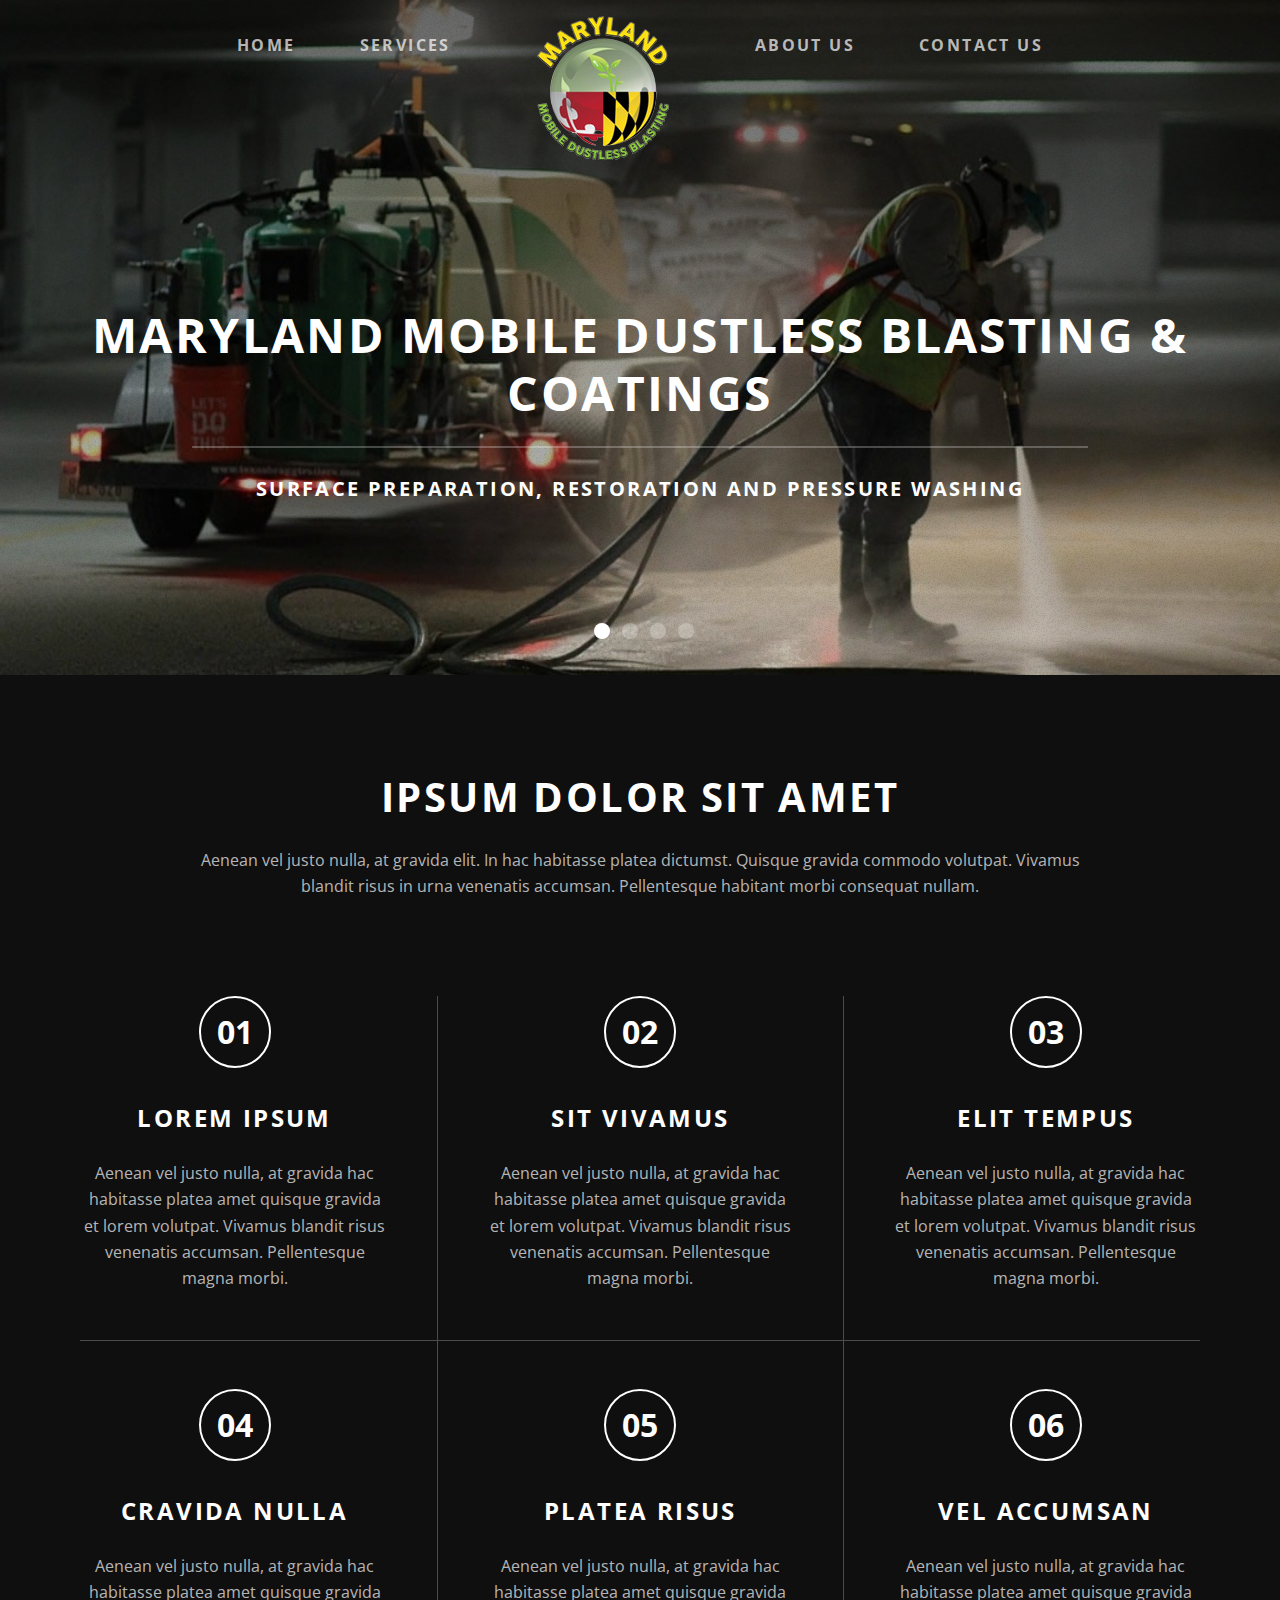
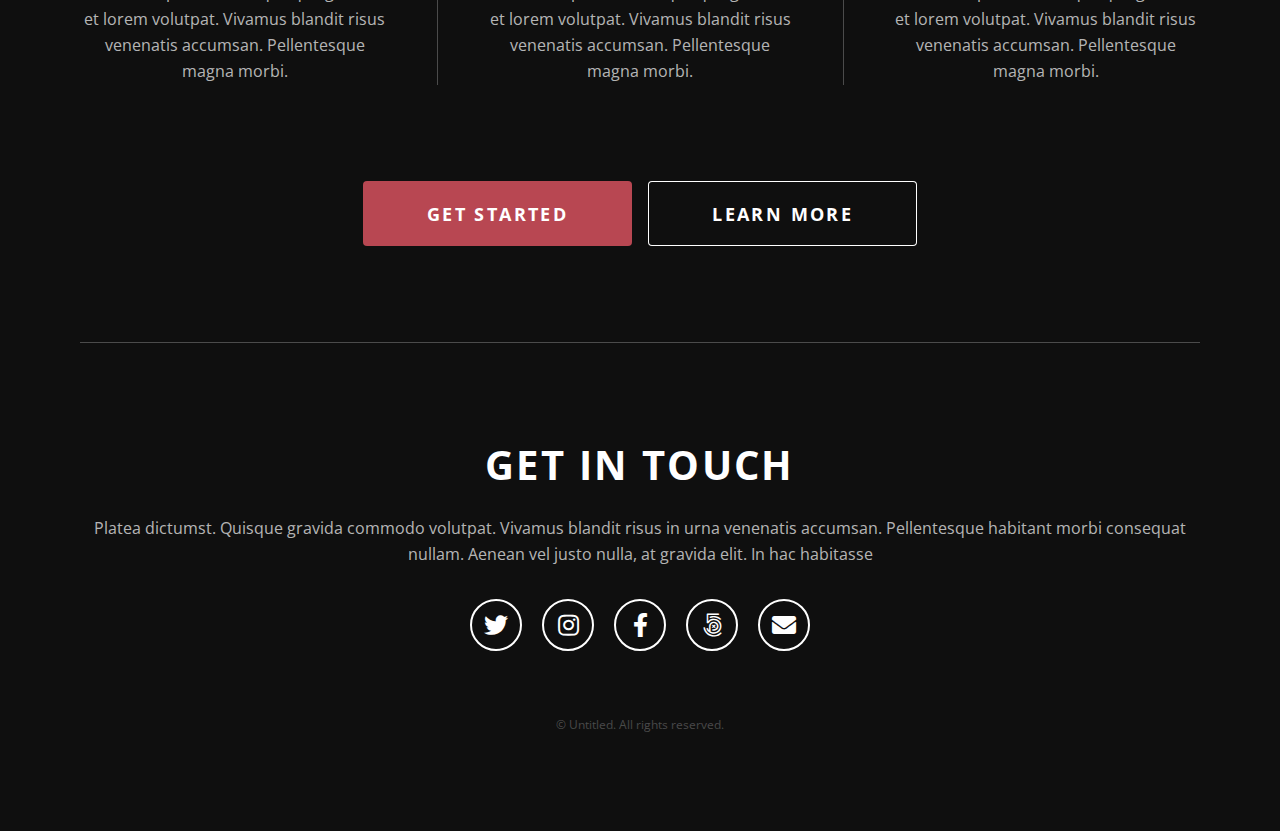
==== commit f6a1e9dd: "change menu items" ====
--- a/index.html
+++ b/index.html
@@ -23,7 +23,7 @@
       <ul class="nav">
         <li><a href="index.html">Home</a></li>
         <li>
-          <a href="#">Dropdown</a>
+          <a href="#">Services</a>
           <ul>
             <li><a href="#">Magna tempus</a></li>
             <li><a href="#">Etiam lorem facilis</a></li>
@@ -50,8 +50,8 @@
     </div>
     <nav>
       <ul class="nav">
-        <li><a href="generic.html">Generic</a></li>
-        <li><a href="elements.html">Elements</a></li>
+        <li><a href="generic.html">About Us</a></li>
+        <li><a href="elements.html">Contact Us</a></li>
       </ul>
     </nav>
   </header>
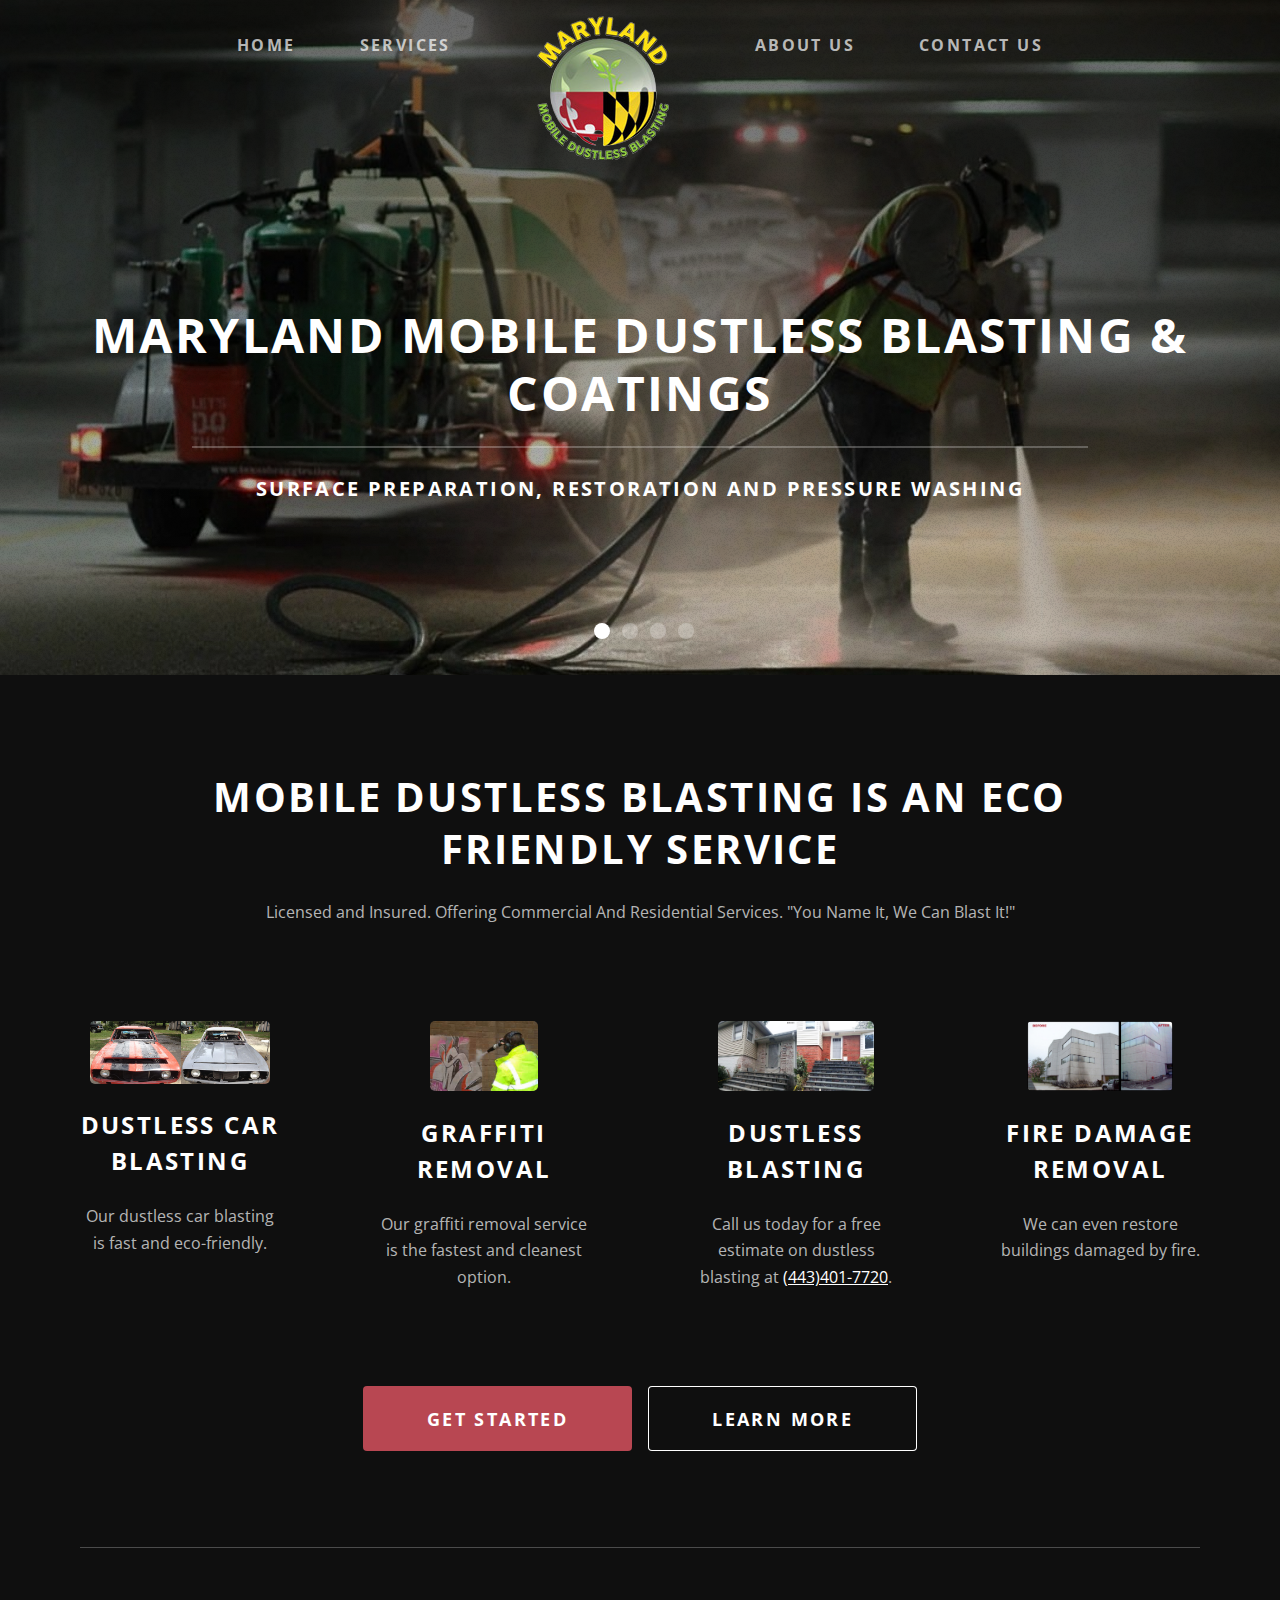
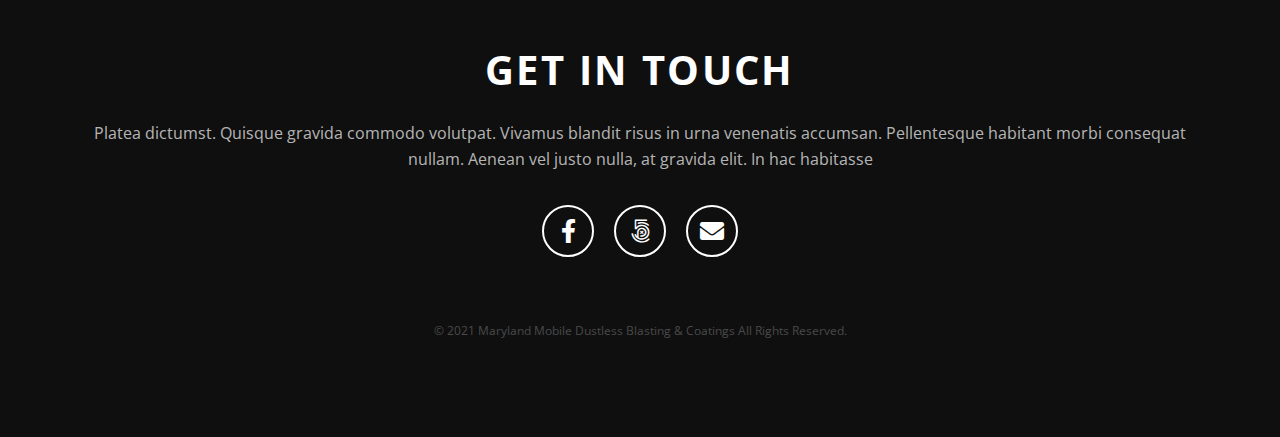
==== commit 853512c0: "Werk" ====
--- a/index.html
+++ b/index.html
@@ -25,19 +25,19 @@
         <li>
           <a href="#">Services</a>
           <ul>
-            <li><a href="#">Magna tempus</a></li>
-            <li><a href="#">Etiam lorem facilis</a></li>
-            <li>
-              <a href="#">Veroeros consequat</a>
-              <ul>
-                <li><a href="#">Lorem ipsum dolor</a></li>
-                <li><a href="#">Phasellus consequat</a></li>
-                <li><a href="#">Magna phasellus</a></li>
-                <li><a href="#">Etiam dolore nisl</a></li>
-              </ul>
-            </li>
-            <li><a href="#">Dolore sed magna</a></li>
-            <li><a href="#">Nisl sed adipiscing</a></li>
+            <li><a href="#">Dustless Car Blasting</a></li>
+            <li><a href="#">Pressure Washing</a></li>
+            <li><a href="#">Commercial</a></li>
+            <li><a href="#">Graffiti Removal</a></li>
+            <li><a href="#">Emergency Graffiti Removal</a></li>
+            <li><a href="#">Deck and Fence Restoration</a></li>
+            <li><a href="#">Restore Swimming Pool</a></li>
+            <li><a href="#">Boat Cleaning (Maryland)</a></li>
+            <li><a href="#">Fire Damage Removal</a></li>
+            <li><a href="#">Parking Stripe Removal</a></li>
+            <li><a href="#">Curb and Gutter Paint Removal</a></li>
+            <li><a href="#">Utility Marking Paint Removal</a></li>
+            <li><a href="#">Log Cabin Restoration</a></li>
           </ul>
         </li>
       </ul>
@@ -68,14 +68,22 @@
         images/Dustless-parking-lot-e1428711129374_vaur3p_c_scale,w_986.jpg 986w,
         images/Dustless-parking-lot-e1428711129374_vaur3p_c_scale,w_1080.jpg 1080w"
         src="images/Dustless-parking-lot-e1428711129374_vaur3p_c_scale,w_1080.jpg"
-        alt="">
+        alt="dustless blasting in parking lot">
         <h1>Maryland Mobile Dustless Blasting & Coatings</h1>
         <p>Surface Preparation, Restoration And Pressure Washing</p>
       </div>
     </article>
     <article data-position="top right">
       <div class="inner">
-        <img src="images/slide02.jpg" alt="" />
+        <img
+        sizes="(max-width: 1080px) 100vw, 1080px"
+        srcset="
+        images/Dustless-parking-lot-e1428711129374_vaur3p_c_scale,w_360.jpg 360w,
+        images/Dustless-parking-lot-e1428711129374_vaur3p_c_scale,w_684.jpg 684w,
+        images/Dustless-parking-lot-e1428711129374_vaur3p_c_scale,w_986.jpg 986w,
+        images/Dustless-parking-lot-e1428711129374_vaur3p_c_scale,w_1080.jpg 1080w"
+        src="images/Dustless-parking-lot-e1428711129374_vaur3p_c_scale,w_1080.jpg"
+        alt="dustless blasting in parking lot">
         <h1>Maryland Mobile Dustless Blasting & Coatings</h1>
         <p>Surface Preparation, Restoration And Pressure Washing</p>
       </div>
@@ -83,15 +91,15 @@
     <article data-position="top right">
       <div class="inner">
         <img src="images/slide03.jpg" alt="" />
-        <h1>Maryland Mobile Dustless Blasting & Coatings</h1>
-        <p>Surface Preparation, Restoration And Pressure Washing</p>
+        <h1>Free Estimates</h1>
+        <p>Call Jon: <a href="tel:4434017720">(443)401-7720</a></p>
       </div>
     </article>
     <article data-position="top right">
       <div class="inner">
         <img src="images/slide04.jpg" alt="" />
-        <h1>Maryland Mobile Dustless Blasting & Coatings</h1>
-        <p>Surface Preparation, Restoration And Pressure Washing</p>
+        <h1>Free Estimates</h1>
+        <p>Call Jon: <a href="tel:4434017720">(443)401-7720</a></p>
       </div>
     </article>
   </div>
@@ -100,46 +108,29 @@
   <section id="one" class="wrapper">
     <div class="inner">
       <header>
-        <h2>Ipsum Dolor Sit Amet</h2>
-        <p>Aenean vel justo nulla, at gravida elit. In hac habitasse platea dictumst. Quisque gravida commodo volutpat.
-          Vivamus blandit risus in urna venenatis accumsan. Pellentesque habitant morbi consequat nullam.</p>
+        <h2>Mobile Dustless Blasting is an Eco Friendly Service</h2>
+        <p>Licensed and Insured. Offering Commercial And Residential Services. "You Name It, We Can Blast It!"</p>
       </header>
       <div class="features-grid">
         <div>
-          <span class="number">01</span>
-          <h3>Lorem Ipsum</h3>
-          <p>Aenean vel justo nulla, at gravida hac habitasse platea amet quisque gravida et lorem volutpat. Vivamus
-            blandit risus venenatis accumsan. Pellentesque magna morbi.</p>
+          <img src="images/dustless-car-paint-removal.jpeg" class="featured-img" alt="before and after of dustless blasted car" />
+          <h3>Dustless Car Blasting</h3>
+          <p>Our dustless car blasting is fast and eco-friendly.</p>
         </div>
         <div>
-          <span class="number">02</span>
-          <h3>Sit Vivamus</h3>
-          <p>Aenean vel justo nulla, at gravida hac habitasse platea amet quisque gravida et lorem volutpat. Vivamus
-            blandit risus venenatis accumsan. Pellentesque magna morbi.</p>
+          <img src="images/dustless-graffiti-removal-300.jpeg" class="featured-img" alt="dustless blasting graffiti removal" />
+          <h3>Graffiti Removal</h3>
+          <p>Our graffiti removal service is the fastest and cleanest option.</p>
         </div>
         <div>
-          <span class="number">03</span>
-          <h3>Elit Tempus</h3>
-          <p>Aenean vel justo nulla, at gravida hac habitasse platea amet quisque gravida et lorem volutpat. Vivamus
-            blandit risus venenatis accumsan. Pellentesque magna morbi.</p>
+          <img src="images/dustless-brick-paint-removal.jpeg" class="featured-img" alt="dustless blasting brick paint removal" />
+          <h3>Dustless Blasting</h3>
+          <p>Call us today for a free estimate on dustless blasting at <a href="tel:4434017720">(443)401-7720</a>.</p>
         </div>
         <div>
-          <span class="number">04</span>
-          <h3>Cravida Nulla</h3>
-          <p>Aenean vel justo nulla, at gravida hac habitasse platea amet quisque gravida et lorem volutpat. Vivamus
-            blandit risus venenatis accumsan. Pellentesque magna morbi.</p>
-        </div>
-        <div>
-          <span class="number">05</span>
-          <h3>Platea Risus</h3>
-          <p>Aenean vel justo nulla, at gravida hac habitasse platea amet quisque gravida et lorem volutpat. Vivamus
-            blandit risus venenatis accumsan. Pellentesque magna morbi.</p>
-        </div>
-        <div>
-          <span class="number">06</span>
-          <h3>Vel Accumsan</h3>
-          <p>Aenean vel justo nulla, at gravida hac habitasse platea amet quisque gravida et lorem volutpat. Vivamus
-            blandit risus venenatis accumsan. Pellentesque magna morbi.</p>
+          <img src="images/dustless-blasting-fire-restoration.jpeg" class="featured-img" alt="dustless blasting fire restoration" />
+          <h3>Fire Damage Removal</h3>
+          <p>We can even restore buildings damaged by fire.</p>
         </div>
       </div>
       <ul class="actions special">
@@ -158,14 +149,12 @@
           Pellentesque habitant morbi consequat nullam. Aenean vel justo nulla, at gravida elit. In hac habitasse</p>
       </header>
       <ul class="icons">
-        <li><a href="#" class="icon brands fa-twitter"><span class="label">Twitter</span></a></li>
-        <li><a href="#" class="icon brands fa-instagram"><span class="label">Instagram</span></a></li>
-        <li><a href="#" class="icon brands fa-facebook-f"><span class="label">Facebook</span></a></li>
+        <li><a href="https://www.facebook.com/marylandmobiledustlessblasting/" class="icon brands fa-facebook-f"><span class="label">Facebook</span></a></li>
         <li><a href="#" class="icon brands fa-500px"><span class="label">500px</span></a></li>
         <li><a href="#" class="icon solid fa-envelope"><span class="label">Email</span></a></li>
       </ul>
       <div class="copyright">
-        &copy; Untitled. All rights reserved.
+        &copy; 2021 Maryland Mobile Dustless Blasting & Coatings  All Rights Reserved.
       </div>
     </div>
   </section>
--- a/assets/css/main.css
+++ b/assets/css/main.css
@@ -2697,40 +2697,40 @@
 }
 
 .features-grid > * {
-  width: 33.33333%;
+  width: 25%;
 }
 
 .features-grid > * {
   padding: 3rem;
-  width: calc(33.33333% + 2rem);
-}
-
-.features-grid > :nth-child(-n + 3) {
+  width: calc(25% + 2rem);
+}
+
+.features-grid > :nth-child(-n + 4) {
   padding-top: 0;
 }
 
-.features-grid > :nth-last-child(-n + 3) {
+.features-grid > :nth-last-child(-n + 4) {
   padding-bottom: 0;
 }
 
-.features-grid > :nth-child(3n + 1) {
+.features-grid > :nth-child(4n + 1) {
   padding-left: 0;
 }
 
-.features-grid > :nth-child(3n) {
+.features-grid > :nth-child(4n) {
   padding-right: 0;
 }
 
-.features-grid > :nth-child(3n + 1),
-.features-grid > :nth-child(3n) {
-  width: calc(33.33333% + -1rem);
+.features-grid > :nth-child(4n + 1),
+.features-grid > :nth-child(4n) {
+  width: calc(25% + -2rem);
 }
 
 .features-grid > div {
-  border-style: solid;
+  /* border-style: solid;
   border-color: rgba(255, 255, 255, 0.25);
   border-left-width: 1px;
-  border-top-width: 1px;
+  border-top-width: 1px; */
   text-align: center;
 }
 
@@ -2738,11 +2738,11 @@
   margin-bottom: 0;
 }
 
-.features-grid > div:nth-child(3n - 2) {
+.features-grid > div:nth-child(4n - 2) {
   border-left-width: 0;
 }
 
-.features-grid > div:nth-child(-n + 3) {
+.features-grid > div:nth-child(-n + 4) {
   border-top-width: 0;
 }
 
@@ -2771,27 +2771,27 @@
 
   .features-grid > * {
     padding: 2rem;
-    width: calc(33.33333% + 1.33333rem);
-  }
-
-  .features-grid > :nth-child(-n + 3) {
+    width: calc(50% + 1.33333rem);
+  }
+
+  .features-grid > :nth-child(-n + 2) {
     padding-top: 2rem;
   }
 
-  .features-grid > :nth-last-child(-n + 3) {
+  .features-grid > :nth-last-child(-n + 2) {
     padding-bottom: 2rem;
   }
 
-  .features-grid > :nth-child(3n + 1) {
+  .features-grid > :nth-child(2n + 1) {
     padding-left: 2rem;
   }
 
-  .features-grid > :nth-child(3n) {
+  .features-grid > :nth-child(2n) {
     padding-right: 2rem;
   }
 
-  .features-grid > :nth-child(3n + 1),
-  .features-grid > :nth-child(3n) {
+  .features-grid > :nth-child(2n + 1),
+  .features-grid > :nth-child(2n) {
     padding: 2rem;
     width: calc(50% + 2rem);
   }
@@ -2822,11 +2822,11 @@
     width: calc(50% + 0rem);
   }
 
-  .features-grid > div:nth-child(3n - 2) {
+  .features-grid > div:nth-child(2n - 2) {
     border-left-width: 1px;
   }
 
-  .features-grid > div:nth-child(-n + 3) {
+  .features-grid > div:nth-child(-n + 2) {
     border-top-width: 1px;
   }
 
@@ -2846,34 +2846,7 @@
 
   .features-grid > * {
     padding: 2rem;
-    width: calc(33.33333% + 1.33333rem);
-  }
-
-  .features-grid > :nth-child(-n + 3) {
-    padding-top: 2rem;
-  }
-
-  .features-grid > :nth-last-child(-n + 3) {
-    padding-bottom: 2rem;
-  }
-
-  .features-grid > :nth-child(3n + 1) {
-    padding-left: 2rem;
-  }
-
-  .features-grid > :nth-child(3n) {
-    padding-right: 2rem;
-  }
-
-  .features-grid > :nth-child(3n + 1),
-  .features-grid > :nth-child(3n) {
-    padding: 2rem;
-    width: calc(100% + 4rem);
-  }
-
-  .features-grid > * {
-    padding: 2rem;
-    width: calc(50% + 2rem);
+    width: calc(50% + 1.33333rem);
   }
 
   .features-grid > :nth-child(-n + 2) {
@@ -2900,6 +2873,33 @@
 
   .features-grid > * {
     padding: 2rem;
+    width: calc(50% + 2rem);
+  }
+
+  .features-grid > :nth-child(-n + 2) {
+    padding-top: 2rem;
+  }
+
+  .features-grid > :nth-last-child(-n + 2) {
+    padding-bottom: 2rem;
+  }
+
+  .features-grid > :nth-child(2n + 1) {
+    padding-left: 2rem;
+  }
+
+  .features-grid > :nth-child(2n) {
+    padding-right: 2rem;
+  }
+
+  .features-grid > :nth-child(2n + 1),
+  .features-grid > :nth-child(2n) {
+    padding: 2rem;
+    width: calc(100% + 4rem);
+  }
+
+  .features-grid > * {
+    padding: 2rem;
     width: calc(100% + 4rem);
   }
 
@@ -2928,7 +2928,7 @@
     border-left-width: 1px;
   }
 
-  .features-grid > div:nth-child(-n + 2) {
+  .features-grid > div {
     border-top-width: 1px;
   }
 
@@ -2936,9 +2936,9 @@
     border-left-width: 0;
   }
 
-  .features-grid > div:nth-child(-n + 1) {
+  /* .features-grid > div:nth-child(-n + 1) {
     border-top-width: 0;
-  }
+  } */
 }
 
 /* Header */
@@ -3602,3 +3602,11 @@
     padding: 2rem 0 0.1rem 0;
   }
 }
+
+/* Amanda Custom */
+.features-grid .featured-img {
+  max-width: 90%;
+  margin-bottom: 1em;
+  border-radius: 5px;
+  max-height: 70px;
+}
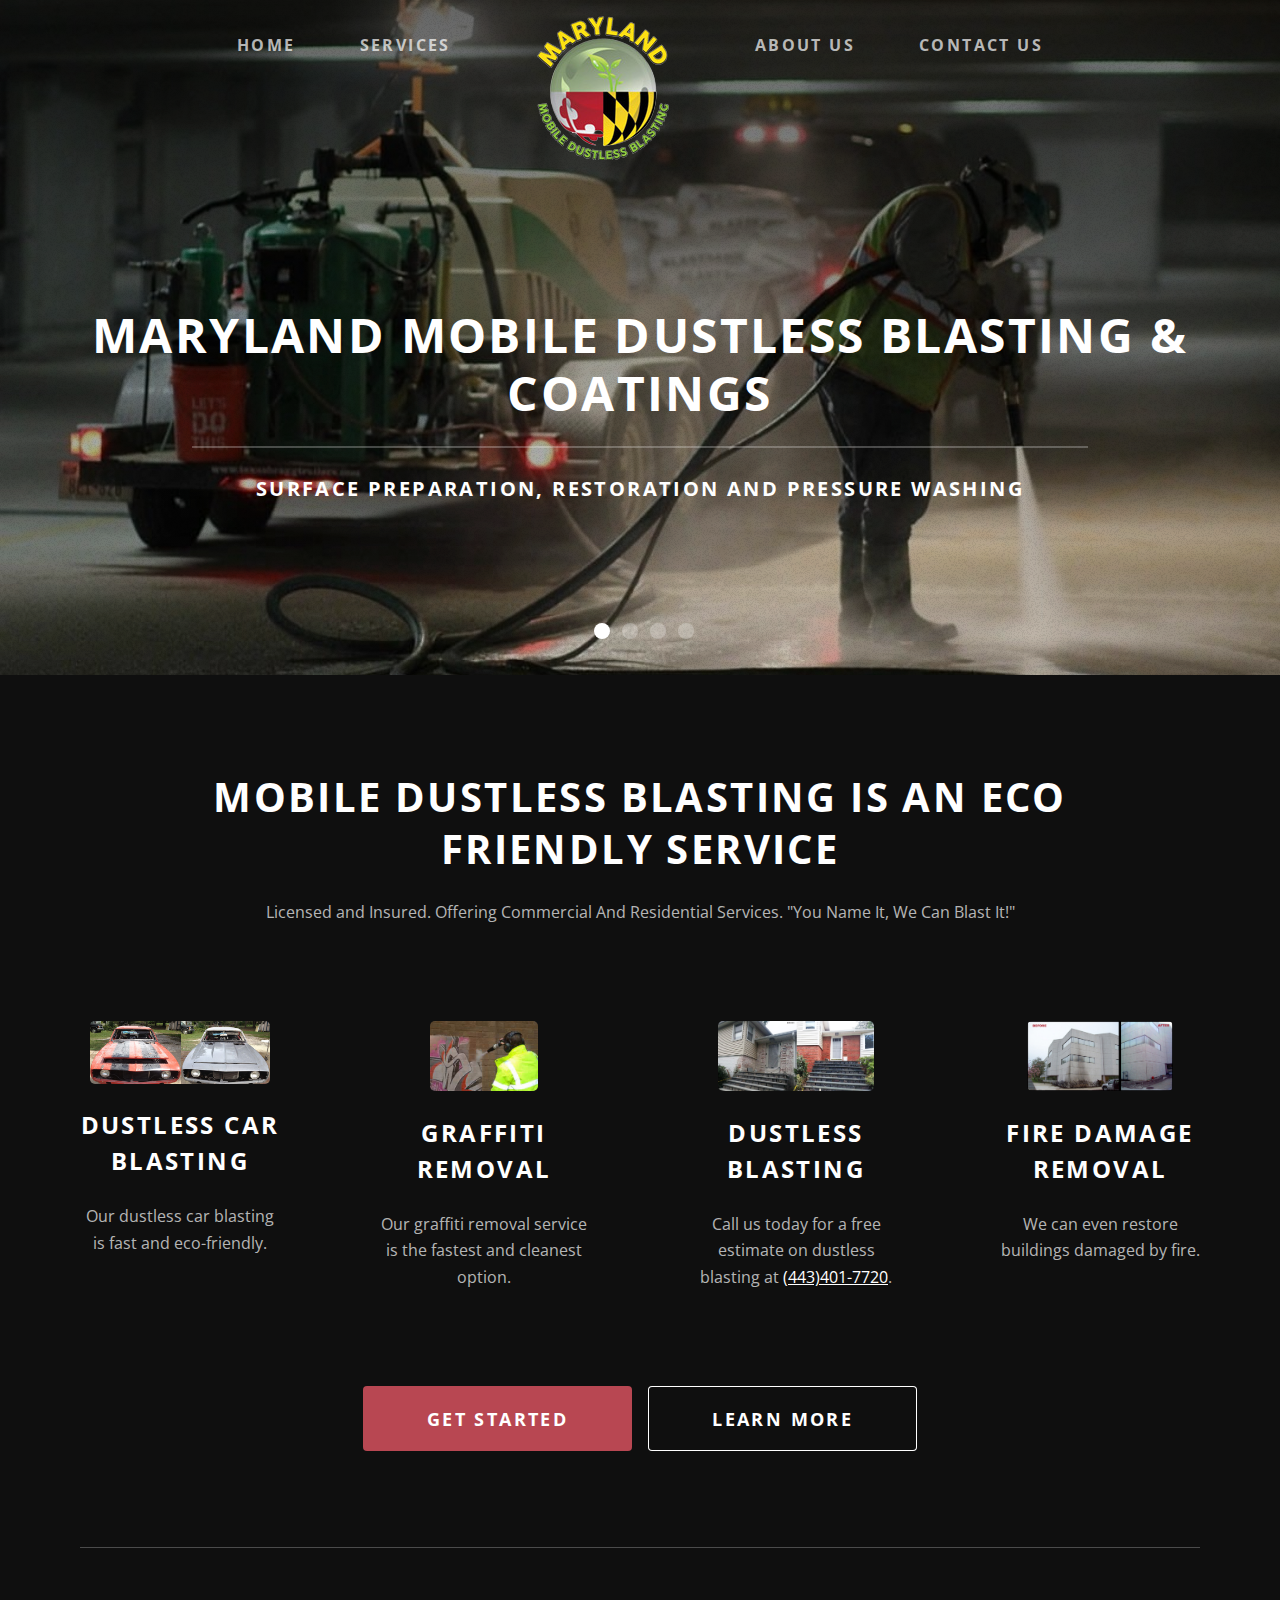
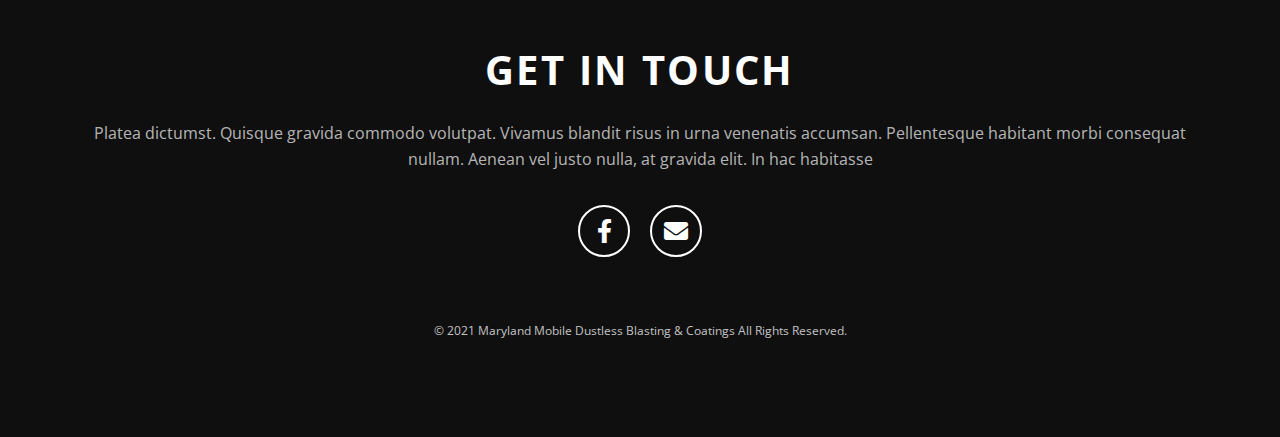
==== commit 60d4f7c6: "a11y fixes" ====
--- a/index.html
+++ b/index.html
@@ -4,12 +4,12 @@
 	pixelarity.com | hello@pixelarity.com
 	License: pixelarity.com/license
 -->
-<html>
+<html lang="en">
 
 <head>
   <title>MD Mobile Dustless</title>
   <meta charset="utf-8" />
-  <meta name="viewport" content="width=device-width, initial-scale=1, user-scalable=no" />
+  <meta name="viewport" content="width=device-width, initial-scale=1" />
   <meta name="description" content="" />
   <meta name="keywords" content="" />
   <link rel="stylesheet" href="assets/css/main.css" />
@@ -149,9 +149,8 @@
           Pellentesque habitant morbi consequat nullam. Aenean vel justo nulla, at gravida elit. In hac habitasse</p>
       </header>
       <ul class="icons">
-        <li><a href="https://www.facebook.com/marylandmobiledustlessblasting/" class="icon brands fa-facebook-f"><span class="label">Facebook</span></a></li>
-        <li><a href="#" class="icon brands fa-500px"><span class="label">500px</span></a></li>
-        <li><a href="#" class="icon solid fa-envelope"><span class="label">Email</span></a></li>
+        <li><a href="https://www.facebook.com/marylandmobiledustlessblasting/" class="icon brands fa-facebook-f" aria-label="facebook link"><span class="label">Facebook</span></a></li>
+        <li><a href="#" class="icon solid fa-envelope" aria-label="email link"><span class="label">Email</span></a></li>
       </ul>
       <div class="copyright">
         &copy; 2021 Maryland Mobile Dustless Blasting & Coatings  All Rights Reserved.
--- a/assets/css/main.css
+++ b/assets/css/main.css
@@ -3574,7 +3574,7 @@
 }
 
 #footer .inner .copyright {
-  color: rgba(255, 255, 255, 0.25);
+  color: rgba(255, 255, 255, 0.75);
   font-size: 0.75rem;
   margin-bottom: 2rem;
 }
